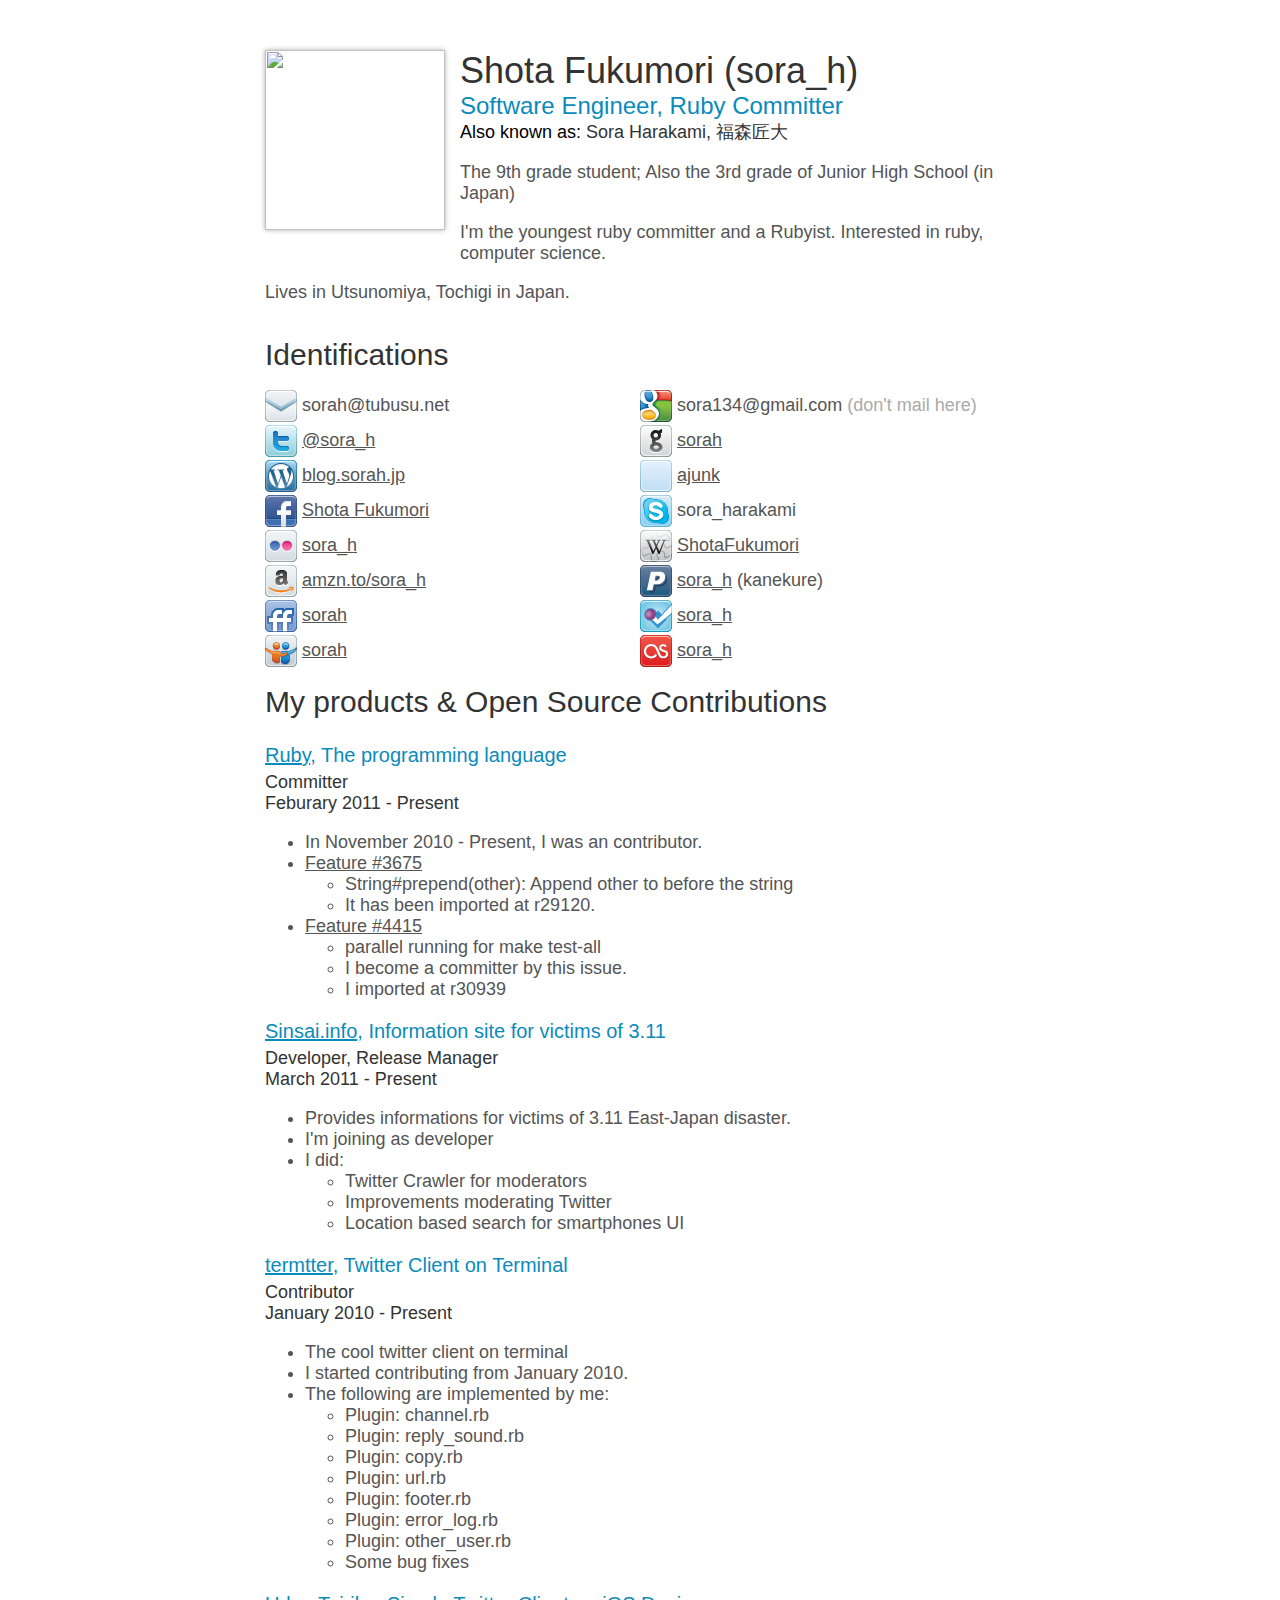
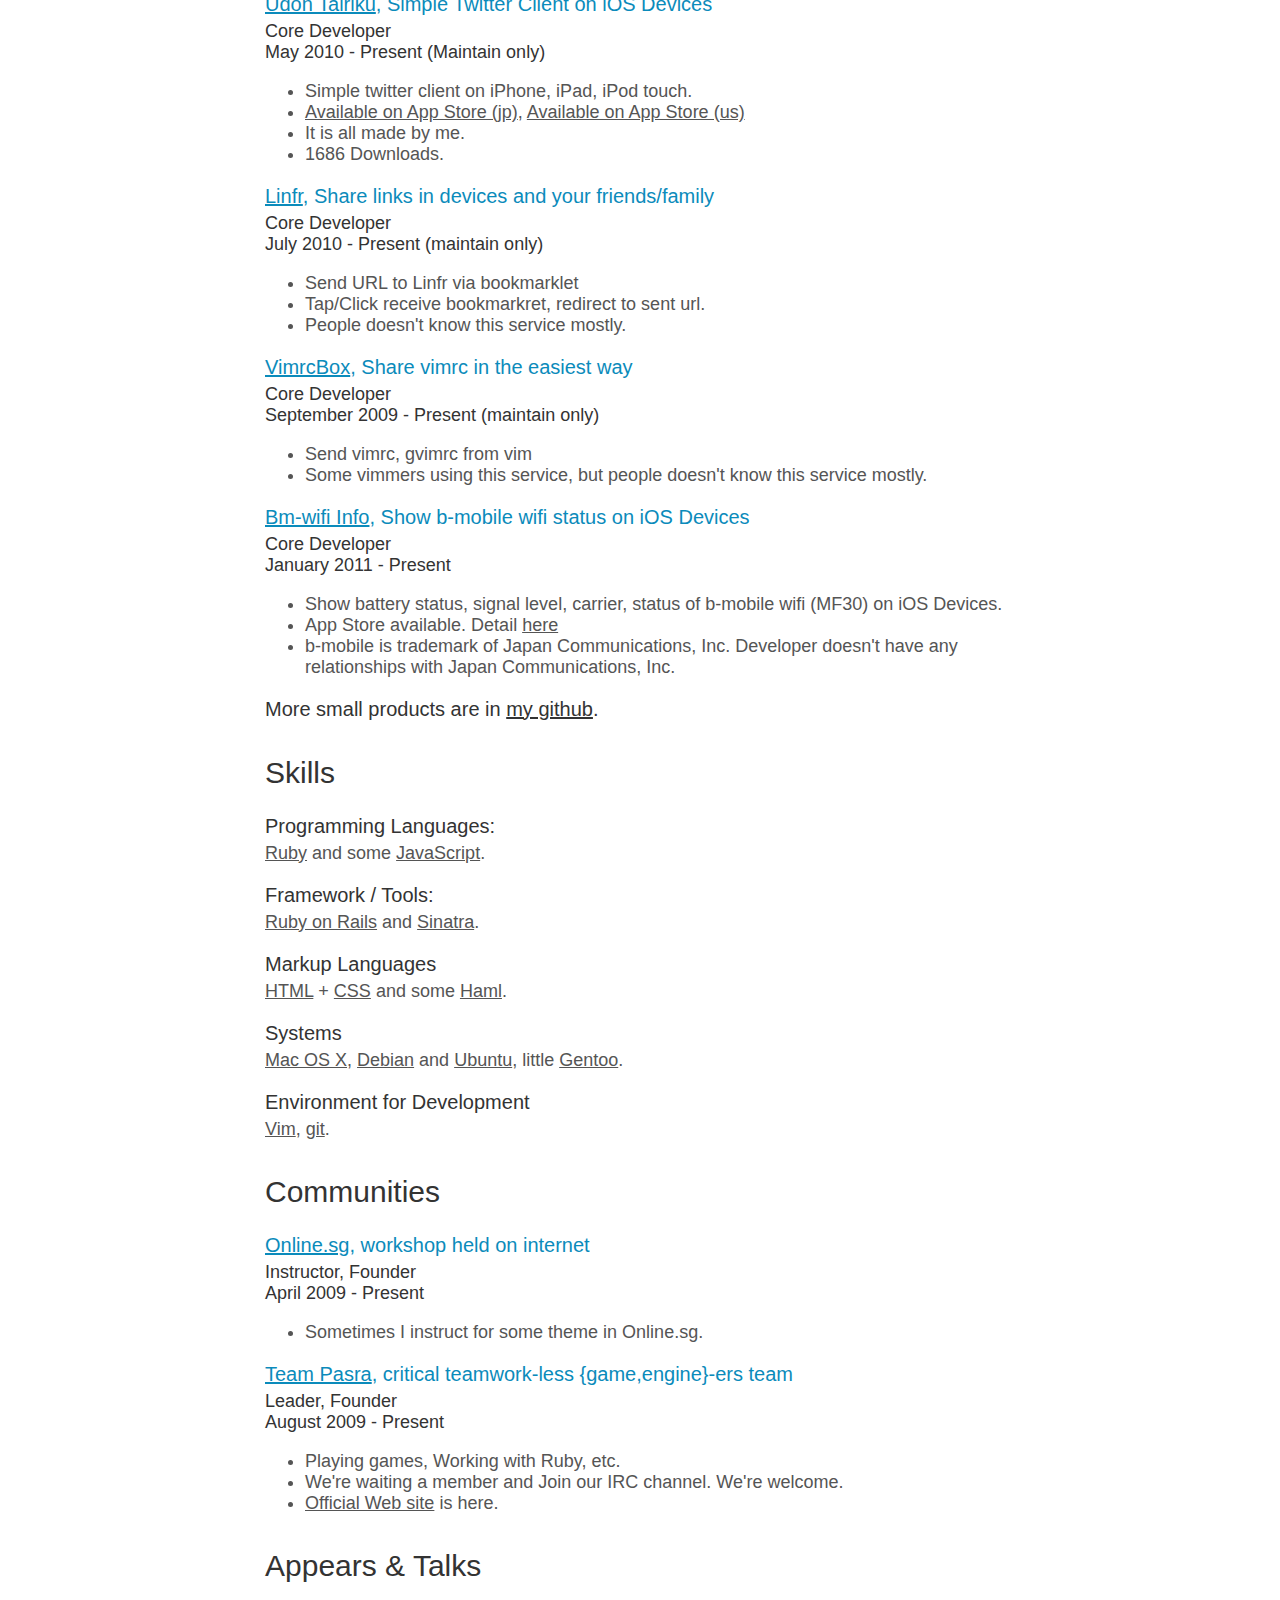
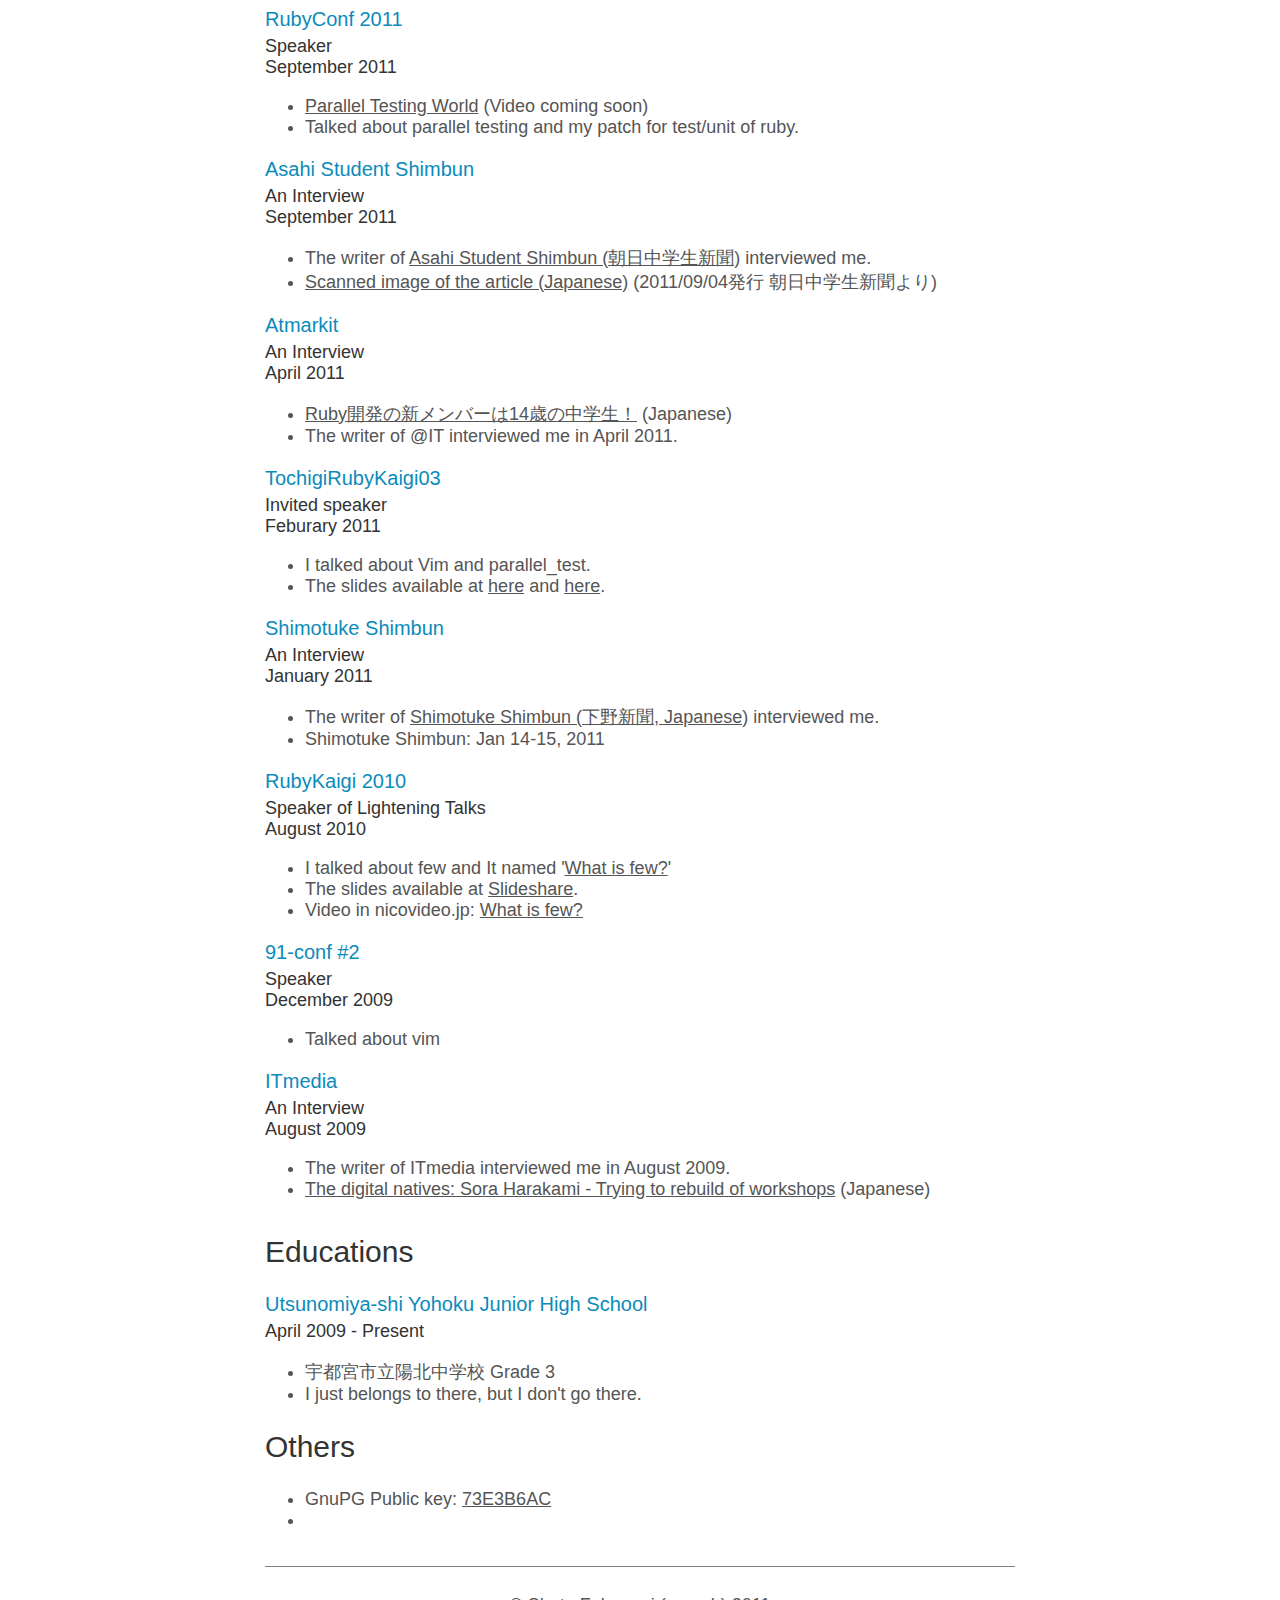
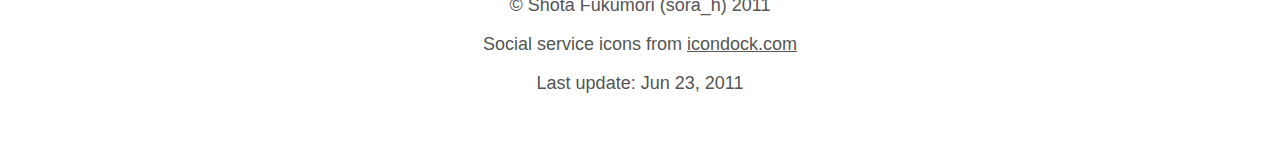
==== index.html @ 49fc8a26 "blog moved" ====
<!DOCTYPE html>
<html>
  <head>
    <meta http-equiv="content-type" content="text/html; charset=utf-8">
    <meta name="keywords" content="Shota Fukumori, sora_h, sorah, Sora Harakami, 福森匠大, 宇都宮市立陽北中学校">
    <meta name="description" content="Profile of Shota Fukumori (福森匠大) a.k.a sorah, sora_h; ぞくにいうプロフてきなもの? にょーん">
    <link rel="stylesheet" href="index.css" type="text/css">
    <script type="text/javascript">

      var _gaq = _gaq || [];
      _gaq.push(['_setAccount', 'UA-1373818-7']);
      _gaq.push(['_trackPageview']);

      (function() {
        var ga = document.createElement('script'); ga.type = 'text/javascript'; ga.async = true;
        ga.src = ('https:' == document.location.protocol ? 'https://ssl' : 'http://www') + '.google-analytics.com/ga.js';
        var s = document.getElementsByTagName('script')[0]; s.parentNode.insertBefore(ga, s);
      })();

    </script>
    <title>Shota Fukumori (sora_h)</title>
  </head>
  <body>
    <h1>福森匠大, Shota Fukumori, sora_h, sorah, Sora Harakami</h1>
    <div id="container">
      <script type="text/javascript"><!--
      google_ad_client = "ca-pub-6133999816491172";
      /* sorah.cosmio.net top */
      google_ad_slot = "1591452693";
      google_ad_width = 728;
      google_ad_height = 15;
      //-->
      </script>
      <script type="text/javascript"
      src="http://pagead2.googlesyndication.com/pagead/show_ads.js">
      </script>

      <div id="bio">
        <div class="icon_and_bio">
          <div class="icon">
            <img src="http://www.gravatar.com/avatar/b99311b48290f8ee37311890a8edfb1d.png?s=180" height="180", width="180"><br>
          </div>

          <div class="name">Shota Fukumori (sora_h)</div>
          <div class="cl">Software Engineer, Ruby Committer</div>
          <div class="also_known_as"><span>Also known as:</span> Sora Harakami, 福森匠大</div>

          <p>The 9th grade student; Also the 3rd grade of Junior High School (in Japan)</p>
          <p>I'm the youngest ruby committer and a Rubyist. Interested in ruby, computer science.</p>
          <p>Lives in Utsunomiya, Tochigi in Japan.</p>
        </div>
      </div>

      <div id="contacts_pages">
        <h2>Identifications</h2>
        <div class="id_left">
          <ul>
            <li><img src="img/email.png">sorah@tubusu.net</li>
            <li><a href="http://twitter.com/sora_h"><img src="img/twitter.png">@sora_h</a></li>
            <li><a href="http://blog.sorah.jp/"><img src="img/wordpress.png">blog.sorah.jp</a></li>
            <li><a href="http://www.facebook.com/shota.fukumori"><img src="img/facebook.png">Shota Fukumori</a></li>
            <li><a href="http://www.flickr.com/photos/10848496@N02/"><img src="img/flickr.png">sora_h</a></li>
            <li><a href="http://amzn.to/sora_h"><img src="img/amazon.png">amzn.to/sora_h</a></li>
            <li><a href="http://friendfeed.com/sorah"><img src="img/friendfeed.png">sorah</a></li>
            <li><a href="http://www.slideshare.net/sorah"><img src="img/slideshare.png">sorah</a></li>
          </ul>
        </div>
        <div class="id_right">
          <ul>
            <li><img src="img/google.png">sora134@gmail.com <span style="color: #AAA">(don't mail here)</span></li>
            <li><a href="http://github.com/sorah"><img src="img/github.png">sorah</a></li>
            <li><a href="http://ajunk.org"><img src="img/button-light-blue.png">ajunk</a></li>
            <li><img src="img/skype.png">sora_harakami</li>
            <li><a href="http://ja.wikipedia.org/wiki/%E5%88%A9%E7%94%A8%E8%80%85:ShotaFukumori"><img src="img/wikipedia.png">ShotaFukumori</a></li>
            <li><a href="http://kanekure.ssig33.com/sora_h"><img src="img/paypal.png">sora_h</a> (kanekure)</li>
            <li><a href="http://foursquare.com/sora_h"><img src="img/foursquare.png">sora_h</a></li>
            <li><a href="http://last.fm/user/sora_h"><img src="img/lastfm.png">sora_h</a></li>
          </ul>
        </div>
        <div style="clear: both; display: none"></div>
      </div>
      <div id="products">
        <h2>My products &amp; Open Source Contributions</h2>

        <h3 class="cl"><a href="http://www.ruby-lang.org">Ruby</a>, The programming language</h3>
        <div class="as">Committer</div>
        <span class="time">Feburary 2011 - Present</span>
        <ul>
          <li>In November 2010 - Present, I was an contributor.</li>
          <li>
            <a href="http://redmine.ruby-lang.org/issues/show/3675">Feature #3675</a>
            <ul>
              <li>String#prepend(other): Append other to before the string</li>
              <li>It has been imported at r29120.</li>
            </ul>
          </li>
          <li>
            <a href="http://redmine.ruby-lang.org/issues/show/4415">Feature #4415</a>
            <ul>
              <li>parallel running for make test-all</li>
              <li>I become a committer by this issue.</li>
              <li>I imported at r30939</li>
            </ul>
          </li>
        </ul>

        <h3 class="cl"><a href="http://sinsai.info/">Sinsai.info</a>, Information site for victims of 3.11</h3>
        <div class="as">Developer, Release Manager</div>
        <span class="time">March 2011 - Present</span>
        <ul>
          <li>Provides informations for victims of 3.11 East-Japan disaster.</li>
          <li>I'm joining as developer</li>
          <li>
            I did:
            <ul>
              <li>Twitter Crawler for moderators</li>
              <li>Improvements moderating Twitter</li>
              <li>Location based search for smartphones UI</li>
            </ul>
          </li>
        </ul>

        <h3 class="cl"><a href="http://github.com/jugyo/termtter">termtter</a>, Twitter Client on Terminal</h3>
        <div class="as">Contributor</div>
        <span class="time">January 2010 - Present</span>
        <ul>
          <li>The cool twitter client on terminal</li>
          <li>I started contributing from January 2010.</li>
          <li>
            The following are implemented by me:
            <ul>
              <li>Plugin: channel.rb</li>
              <li>Plugin: reply_sound.rb</li>
              <li>Plugin: copy.rb</li>
              <li>Plugin: url.rb</li>
              <li>Plugin: footer.rb</li>
              <li>Plugin: error_log.rb</li>
              <li>Plugin: other_user.rb</li>
              <li>Some bug fixes</li>
            </ul>
          </li>
        </ul>

        <h3 class="cl"><a href="http://github.com/sorah/udon_tairiku">Udon Tairiku</a>, Simple Twitter Client on iOS Devices</h3>
        <div class="as">Core Developer</div>
        <span class="time">May 2010 - Present (Maintain only)</span>
        <ul>
          <li>Simple twitter client on iPhone, iPad, iPod touch.</li>
          <li><a href="http://itunes.apple.com/jp/app/id374245217?mt=8">Available on App Store (jp)</a>, <a href="http://itunes.apple.com/us/app/id374245217?mt=8">Available on App Store (us)</a></li>
          <li>It is all made by me.</li>
          <li>1686 Downloads.</li>
        </ul>

        <h3 class="cl"><a href="http://linfr.ajunk.org/">Linfr</a>, Share links in devices and your friends/family</h3>
        <div class="as">Core Developer</div>
        <span class="time">July 2010 - Present (maintain only)</span>
        <ul>
          <li>Send URL to Linfr via bookmarklet</li>
          <li>Tap/Click receive bookmarkret, redirect to sent url.</li>
          <li>People doesn't know this service mostly.</li>
        </ul>

        <h3 class="cl"><a href="http://vrcb.ajunk.org/">VimrcBox</a>, Share vimrc in the easiest way</h3>
        <div class="as">Core Developer</div>
        <span class="time">September 2009 - Present (maintain only)</span>
        <ul>
          <li>Send vimrc, gvimrc from vim</li>
          <li>Some vimmers using this service, but people doesn't know this service mostly.</li>
        </ul>

        <h3 class="cl"><a href="http://codnote.net/2011/01/26/bm-wifi-info/">Bm-wifi Info</a>, Show b-mobile wifi status on iOS Devices</h3>
        <div class="as">Core Developer</div>
        <span class="time">January 2011 - Present</span>
        <ul>
          <li>Show battery status, signal level, carrier, status of b-mobile wifi (MF30) on iOS Devices.</li>
          <li>App Store available. Detail <a href="http://codnote.net/2011/01/26/bm-wifi-info/">here</a></li>
          <li>b-mobile is trademark of Japan Communications, Inc. Developer doesn't have any relationships with Japan Communications, Inc.</li>
        </ul>

        <h3>More small products are in <a href="http://github.com/sorah">my github</a>.</h3>
      </div>

      <div id="skills">
        <h2>Skills</h2>
        <h3>Programming Languages:</h3>
        <a href="http://www.ruby-lang.org">Ruby</a> and some <a href="http://en.wikipedia.org/wiki/JavaScript">JavaScript</a>.
        <h3>Framework / Tools:</h3>
        <a href="http://rubyonrails.org">Ruby on Rails</a> and <a href="http://www.sinatrarb.com">Sinatra</a>.
        <h3>Markup Languages</h3>
        <a href="http://en.wikipedia.org/wiki/HTML">HTML</a> + <a href="http://en.wikipedia.org/wiki/CSS">CSS</a> and some <a href="http://haml-lang.com">Haml</a>.
        <h3>Systems</h3>
        <a href="http://www.apple.com/macosx">Mac OS X</a>, <a href="http://www.debian.org/">Debian</a> and <a href="http://www.ubuntu.com/">Ubuntu</a>,
        little <a href="http://www.gentoo.org">Gentoo</a>.
        <h3>Environment for Development</h3>
        <a href="http://www.vim.org">Vim</a>, <a href="http://git-scm.com">git</a>.
      </div>

      <div id="works">
        <h2>Communities</h2>
        <h3 class="cl"><a href="http://onlinesg.org">Online.sg</a>, workshop held on internet</h3>
        <div class="as">Instructor, Founder</div>
        <span class="time">April 2009 - Present</span>
        <ul>
          <li>Sometimes I instruct for some theme in Online.sg.</li>
        </ul>
        <h3 class="cl"><a href="http://pasra.tk">Team Pasra</a>, critical teamwork-less {game,engine}-ers team</h3>
        <div class="as">Leader, Founder</div>
        <span class="time">August 2009 - Present</span>
        <ul>
          <li>Playing games, Working with Ruby, etc.</li>
          <li>We're waiting a member and Join our IRC channel. We're welcome.</li>
          <li><a href="http://pasra.tk">Official Web site</a> is here.</li>
        </ul>
      </div>

      <div id="talks">
        <h2>Appears &amp; Talks</h2>

        <h3 class="cl">RubyConf 2011</h3>
        <div class="as">Speaker</div>
        <span class="time">September 2011</span>
        <ul>
          <li><a href="http://rubyconf.org/presentations/54">Parallel Testing World</a> (Video coming soon)</li>
          <li>Talked about parallel testing and my patch for <code>test/unit</code> of ruby.</li>
        </ul>

        <h3 class="cl">Asahi Student Shimbun</h3>
        <div class="as">An Interview</div>
        <span class="time">September 2011</span>
        <ul>
          <li>The writer of <a href="http://www.asagaku.com/">Asahi Student Shimbun (朝日中学生新聞)</a> interviewed me.</li>
          <li><a href="http://privs.net/f/asagaku.png">Scanned image of the article (Japanese)</a> (2011/09/04発行 朝日中学生新聞より)</li>
        </ul>

        <h3 class="cl">Atmarkit</h3>
        <div class="as">An Interview</div>
        <span class="time">April 2011</span>
        <ul>
          <li><a href="http://www.atmarkit.co.jp/news/201104/14/sora.html">Ruby開発の新メンバーは14歳の中学生！</a> (Japanese)</li>
          <li>The writer of @IT interviewed me in April 2011.</li>
        </ul>

        <h3 class="cl">TochigiRubyKaigi03</h3>
        <div class="as">Invited speaker</div>
        <span class="time">Feburary 2011</span>
        <ul>
          <li>I talked about Vim and parallel_test.</li>
          <li>The slides available at <a href=" http://www.slideshare.net/sorah/vim-7111377">here</a> and <a href="http://www.slideshare.net/sorah/ruby-testall-parallel-running">here</a>.</li>
        </ul>

        <h3 class="cl">Shimotuke Shimbun</h3>
        <div class="as">An Interview</div>
        <span class="time">January 2011</span>
        <ul>
          <li>The writer of <a href="http://www.shimotsuke.co.jp">Shimotuke Shimbun (下野新聞, Japanese)</a> interviewed me.</li>
          <li>Shimotuke Shimbun: Jan 14-15, 2011</li>
        </ul>

        <h3 class="cl">RubyKaigi 2010</h3>
        <div class="as">Speaker of Lightening Talks</div>
        <span class="time">August 2010</span>
        <ul>
          <li>I talked about few and It named '<a href="http://rubykaigi.org/2010/en/events/41">What is few?</a>'</li>
          <li>The slides available at <a href="http://www.slideshare.net/sorah/what-is-few">Slideshare</a>.</li>
          <li>Video in nicovideo.jp: <a href="http://www.nicovideo.jp/watch/sm11927705">What is few?</a></li>
        </ul>

        <h3 class="cl">91-conf #2</h3>
        <div class="as">Speaker</div>
        <span class="time">December 2009</span>
        <ul>
          <li>Talked about vim</li>
        </ul>

        <h3 class="cl">ITmedia</h3>
        <div class="as">An Interview</div>
        <span class="time">August 2009</span>
        <ul>
          <li>The writer of ITmedia interviewed me in August 2009.</li>
          <li><a href="http://www.itmedia.co.jp/enterprise/articles/0908/01/news002.html">The digital natives: Sora Harakami - Trying to rebuild of workshops</a> (Japanese)</li>
        </ul>
      </div>

      <div id="education">
        <h2>Educations</h2>
        <h3 class="cl">Utsunomiya-shi Yohoku Junior High School</h3>
        <span class="time">April 2009 - Present</span>
        <ul>
          <li>宇都宮市立陽北中学校 Grade 3</li>
          <li>I just belongs to there, but I don't go there.</li>
        </ul>
      </div>

      <div id="other">
        <h2>Others</h2>
        <ul>
          <li>GnuPG Public key: <a href="http://pgp.mit.edu:11371/pks/lookup?op=vindex&search=0x81CCCD5673E3B6AC">73E3B6AC</a></li>
          <li>
<!-- Place this tag in your head or just before your close body tag -->
<script type="text/javascript" src="https://apis.google.com/js/plusone.js"></script>

<!-- Place this tag where you want the +1 button to render -->
<g:plusone></g:plusone>
          </li>
        </ul>
      </div>

      <div id="footer">
        <p>&copy; Shota Fukumori (sora_h) 2011</p>
        <p>Social service icons from <a href="http://icondock.com/free/vector-social-media-icons">icondock.com</a></p>
        <p>Last update: Jun 23, 2011</p>
      </div>
      <div id="ads">
        <script type="text/javascript"><!--
        google_ad_client = "ca-pub-6133999816491172";
        /* sorah.cosmio.net bottom */
        google_ad_slot = "0781286514";
        google_ad_width = 728;
        google_ad_height = 90;
        //-->
        </script>
        <script type="text/javascript"
        src="http://pagead2.googlesyndication.com/pagead/show_ads.js">
        </script>
      </div>
    </div>
  </body>
</html>
---- index.css ----
h1 {
  display: none;
}

* {
  font-family: 'Myriad Pro', 'Gill Sans', 'Gill Sans MT', Calibri, sans-serif;
  font-size: 18px;
  color: #555;
}

body {
  text-align: center;
}

#container {
  width: 750px;
  margin-left: auto;
  margin-right: auto;
  text-align: left;
}

h2,h3,h4,h5,h6 {
  font-weight: normal;
}
.name, .also_known_as, h2, h3, h4, h5, h6, h3 a {
  color: #333;
}

#bio .cl {
  font-size: 24px;
}

#header {
  text-align: center;
}

.name {
  font-size: 36px;
}



#header .also_known_as_title {
  font-size: 30px;
  color: gray;
}

.also_known_as * {
  color: #000;
}

.icon_and_bio .icon {
  float: left;
  margin-right: 15px;
  text-align: center;
  font-size: 10px;
}

.icon img {
  -webkit-box-shadow: 0px 0 5px #aaa;
  -moz-box-shadow: 0px 0 5px #aaa;
  box-shadow: 0px 0 5px #aaa;
}

#contacts_pages {
  clear: left;
}

#bio {
  margin-top: 50px;
}

#bio, #contacts_pages, #skills, #products, #works, #talks, #other, #footer, .icon {
  margin-bottom: 35px;
}

#footer {
  text-align: center;
  padding-top: 10px;
  border-top: 1px solid gray;
  margin-top: 10px;
}

#ads {
  margin-top: 50px;
}

h2 {
  font-size: 30px;
}

.time {
  color: #333;
  font-size: 18px;
}

h3,h3 a {
  font-size: 20px;
  margin-bottom: 5px;
}

.cl, .cl a {
  color: #0B8BBB;
}

.as {
  color: #333;
}

#contacts_pages ul {
  list-style: none;
  padding-left: 0px;
}

#contacts_pages img {
  vertical-align: middle;
  margin-right: 5px;
}

#contacts_pages li {
  margin-bottom: 3px;
}

.id_right, .id_left {
  float: left;
  width: 375px;
}

#contacts_pages h2 {
  margin-bottom: 0;
}
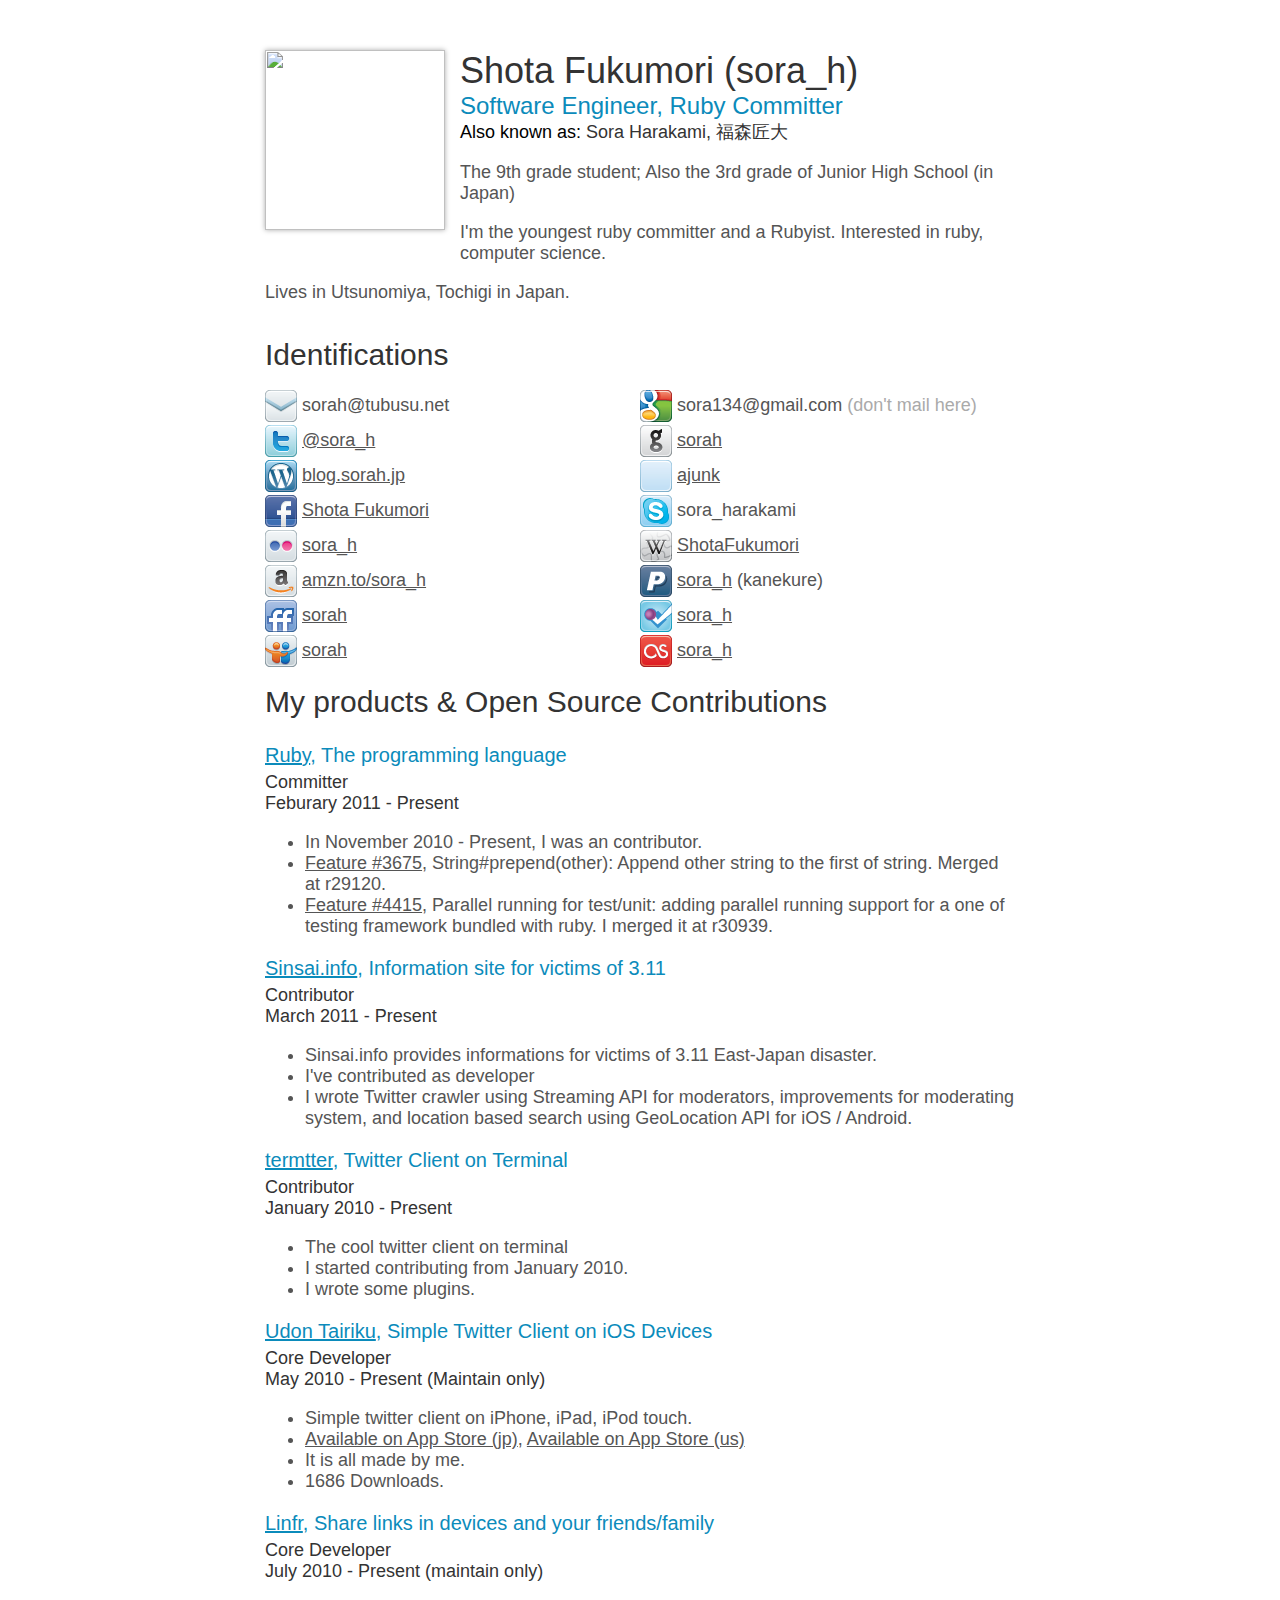
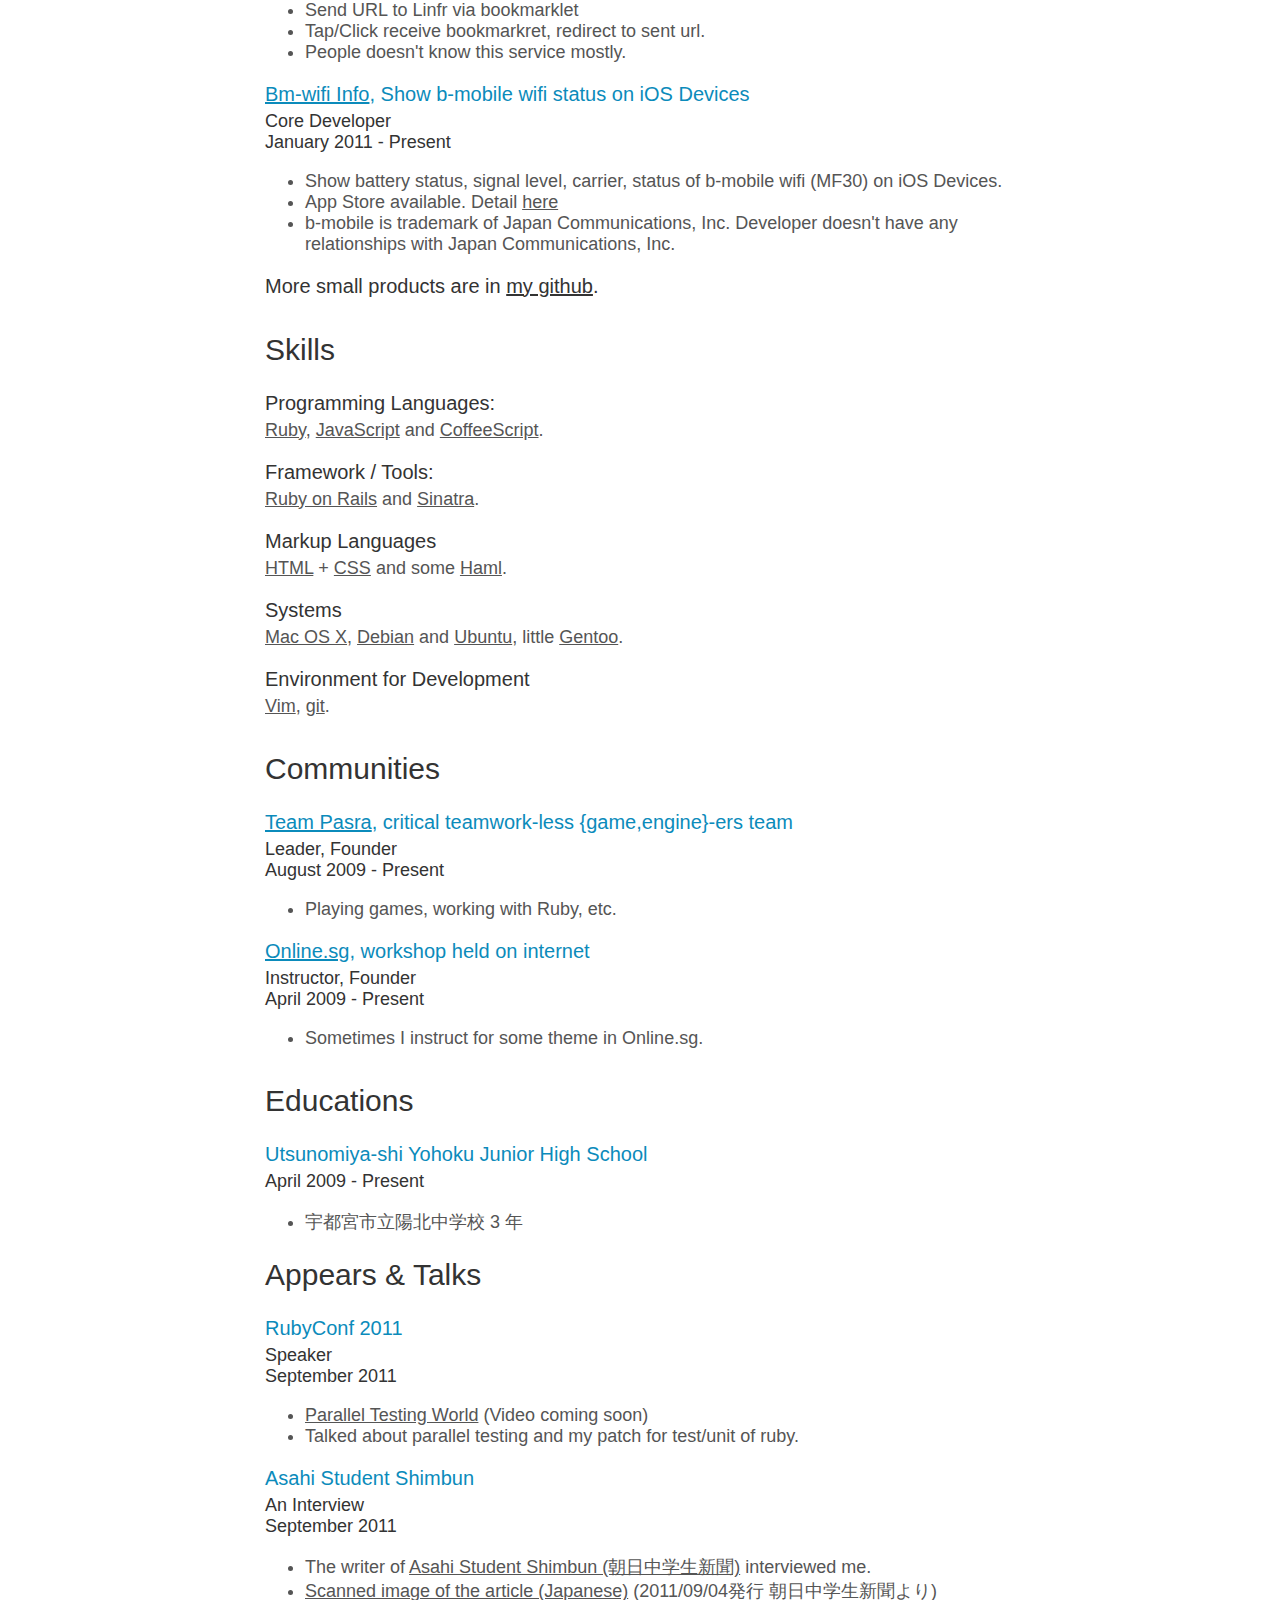
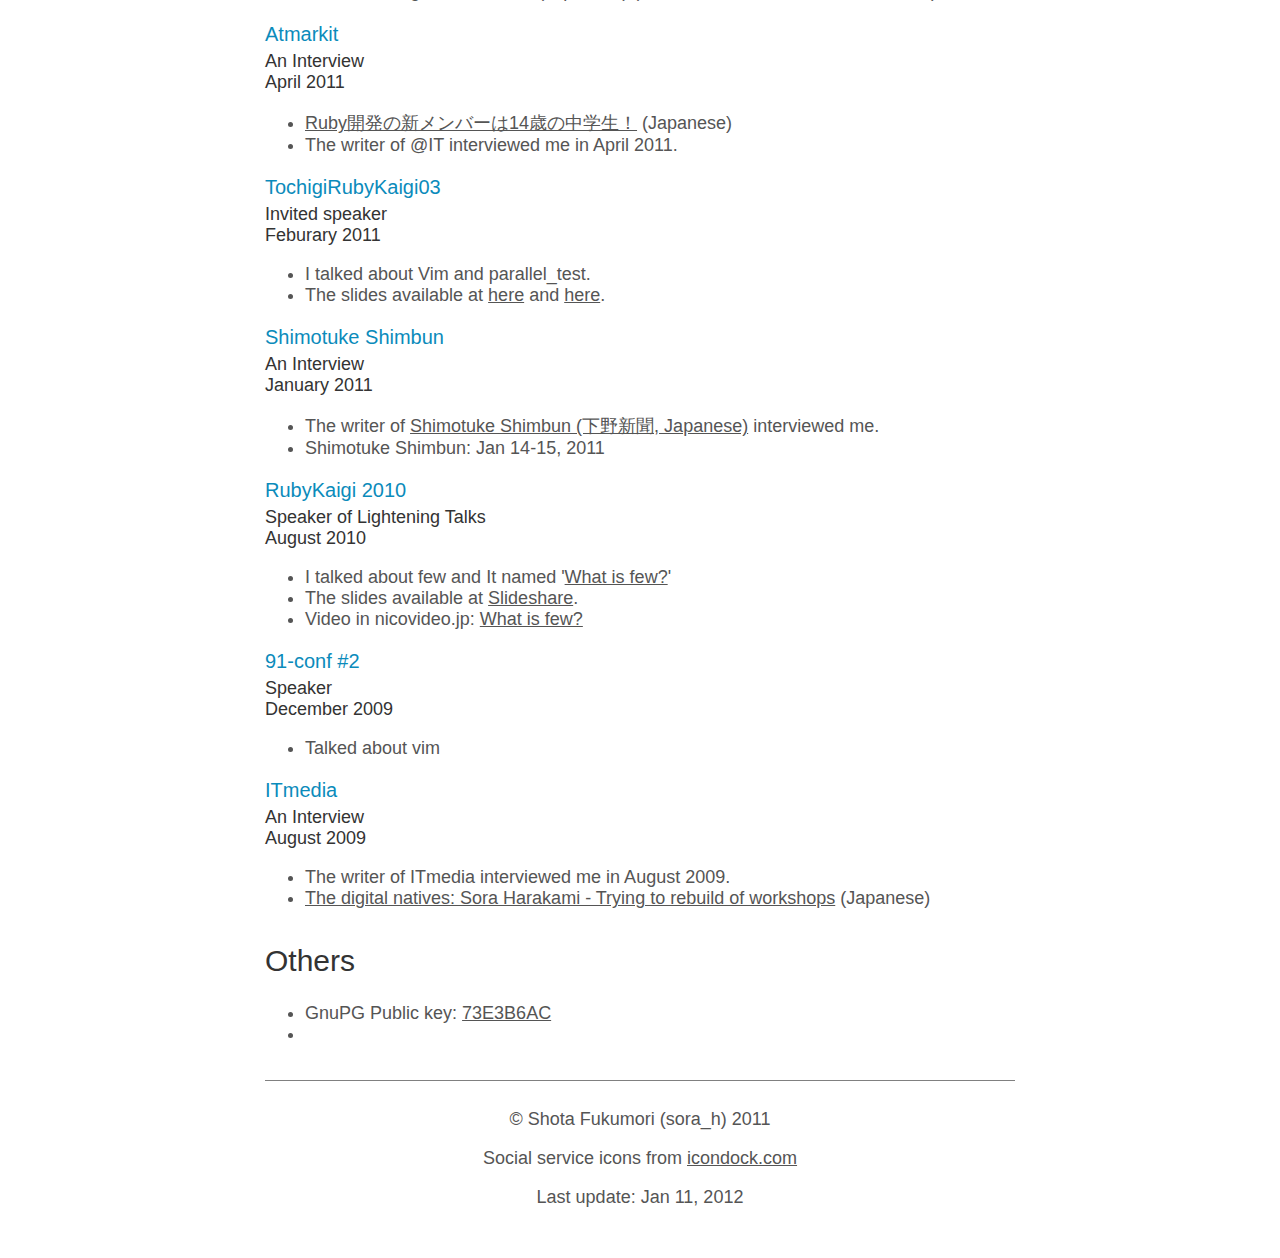
==== commit 6e7f5302: "update" ====
--- a/index.html
+++ b/index.html
@@ -88,35 +88,21 @@
         <ul>
           <li>In November 2010 - Present, I was an contributor.</li>
           <li>
-            <a href="http://redmine.ruby-lang.org/issues/show/3675">Feature #3675</a>
-            <ul>
-              <li>String#prepend(other): Append other to before the string</li>
-              <li>It has been imported at r29120.</li>
-            </ul>
-          </li>
-          <li>
-            <a href="http://redmine.ruby-lang.org/issues/show/4415">Feature #4415</a>
-            <ul>
-              <li>parallel running for make test-all</li>
-              <li>I become a committer by this issue.</li>
-              <li>I imported at r30939</li>
-            </ul>
+            <a href="http://redmine.ruby-lang.org/issues/show/3675">Feature #3675</a>, String#prepend(other): Append other string to the first of string. Merged at r29120.
+          </li>
+          <li>
+            <a href="http://redmine.ruby-lang.org/issues/show/4415">Feature #4415</a>, Parallel running for test/unit: adding parallel running support for a one of testing framework bundled with ruby. I merged it at r30939.
           </li>
         </ul>
 
         <h3 class="cl"><a href="http://sinsai.info/">Sinsai.info</a>, Information site for victims of 3.11</h3>
-        <div class="as">Developer, Release Manager</div>
+        <div class="as">Contributor</div>
         <span class="time">March 2011 - Present</span>
         <ul>
-          <li>Provides informations for victims of 3.11 East-Japan disaster.</li>
-          <li>I'm joining as developer</li>
-          <li>
-            I did:
-            <ul>
-              <li>Twitter Crawler for moderators</li>
-              <li>Improvements moderating Twitter</li>
-              <li>Location based search for smartphones UI</li>
-            </ul>
+          <li>Sinsai.info provides informations for victims of 3.11 East-Japan disaster.</li>
+          <li>I've contributed as developer</li>
+          <li>
+            I wrote Twitter crawler using Streaming API for moderators, improvements for moderating system, and location based search using GeoLocation API for iOS / Android.
           </li>
         </ul>
 
@@ -126,19 +112,7 @@
         <ul>
           <li>The cool twitter client on terminal</li>
           <li>I started contributing from January 2010.</li>
-          <li>
-            The following are implemented by me:
-            <ul>
-              <li>Plugin: channel.rb</li>
-              <li>Plugin: reply_sound.rb</li>
-              <li>Plugin: copy.rb</li>
-              <li>Plugin: url.rb</li>
-              <li>Plugin: footer.rb</li>
-              <li>Plugin: error_log.rb</li>
-              <li>Plugin: other_user.rb</li>
-              <li>Some bug fixes</li>
-            </ul>
-          </li>
+          <li>I wrote some plugins.</li>
         </ul>
 
         <h3 class="cl"><a href="http://github.com/sorah/udon_tairiku">Udon Tairiku</a>, Simple Twitter Client on iOS Devices</h3>
@@ -160,14 +134,6 @@
           <li>People doesn't know this service mostly.</li>
         </ul>
 
-        <h3 class="cl"><a href="http://vrcb.ajunk.org/">VimrcBox</a>, Share vimrc in the easiest way</h3>
-        <div class="as">Core Developer</div>
-        <span class="time">September 2009 - Present (maintain only)</span>
-        <ul>
-          <li>Send vimrc, gvimrc from vim</li>
-          <li>Some vimmers using this service, but people doesn't know this service mostly.</li>
-        </ul>
-
         <h3 class="cl"><a href="http://codnote.net/2011/01/26/bm-wifi-info/">Bm-wifi Info</a>, Show b-mobile wifi status on iOS Devices</h3>
         <div class="as">Core Developer</div>
         <span class="time">January 2011 - Present</span>
@@ -183,7 +149,7 @@
       <div id="skills">
         <h2>Skills</h2>
         <h3>Programming Languages:</h3>
-        <a href="http://www.ruby-lang.org">Ruby</a> and some <a href="http://en.wikipedia.org/wiki/JavaScript">JavaScript</a>.
+        <a href="http://www.ruby-lang.org">Ruby</a>, <a href="http://en.wikipedia.org/wiki/JavaScript">JavaScript</a> and <a href="http://coffeescript.org/">CoffeeScript</a>.
         <h3>Framework / Tools:</h3>
         <a href="http://rubyonrails.org">Ruby on Rails</a> and <a href="http://www.sinatrarb.com">Sinatra</a>.
         <h3>Markup Languages</h3>
@@ -197,87 +163,17 @@
 
       <div id="works">
         <h2>Communities</h2>
+        <h3 class="cl"><a href="http://pasra.tk">Team Pasra</a>, critical teamwork-less {game,engine}-ers team</h3>
+        <div class="as">Leader, Founder</div>
+        <span class="time">August 2009 - Present</span>
+        <ul>
+          <li>Playing games, working with Ruby, etc.</li>
+        </ul>
         <h3 class="cl"><a href="http://onlinesg.org">Online.sg</a>, workshop held on internet</h3>
         <div class="as">Instructor, Founder</div>
         <span class="time">April 2009 - Present</span>
         <ul>
           <li>Sometimes I instruct for some theme in Online.sg.</li>
-        </ul>
-        <h3 class="cl"><a href="http://pasra.tk">Team Pasra</a>, critical teamwork-less {game,engine}-ers team</h3>
-        <div class="as">Leader, Founder</div>
-        <span class="time">August 2009 - Present</span>
-        <ul>
-          <li>Playing games, Working with Ruby, etc.</li>
-          <li>We're waiting a member and Join our IRC channel. We're welcome.</li>
-          <li><a href="http://pasra.tk">Official Web site</a> is here.</li>
-        </ul>
-      </div>
-
-      <div id="talks">
-        <h2>Appears &amp; Talks</h2>
-
-        <h3 class="cl">RubyConf 2011</h3>
-        <div class="as">Speaker</div>
-        <span class="time">September 2011</span>
-        <ul>
-          <li><a href="http://rubyconf.org/presentations/54">Parallel Testing World</a> (Video coming soon)</li>
-          <li>Talked about parallel testing and my patch for <code>test/unit</code> of ruby.</li>
-        </ul>
-
-        <h3 class="cl">Asahi Student Shimbun</h3>
-        <div class="as">An Interview</div>
-        <span class="time">September 2011</span>
-        <ul>
-          <li>The writer of <a href="http://www.asagaku.com/">Asahi Student Shimbun (朝日中学生新聞)</a> interviewed me.</li>
-          <li><a href="http://privs.net/f/asagaku.png">Scanned image of the article (Japanese)</a> (2011/09/04発行 朝日中学生新聞より)</li>
-        </ul>
-
-        <h3 class="cl">Atmarkit</h3>
-        <div class="as">An Interview</div>
-        <span class="time">April 2011</span>
-        <ul>
-          <li><a href="http://www.atmarkit.co.jp/news/201104/14/sora.html">Ruby開発の新メンバーは14歳の中学生！</a> (Japanese)</li>
-          <li>The writer of @IT interviewed me in April 2011.</li>
-        </ul>
-
-        <h3 class="cl">TochigiRubyKaigi03</h3>
-        <div class="as">Invited speaker</div>
-        <span class="time">Feburary 2011</span>
-        <ul>
-          <li>I talked about Vim and parallel_test.</li>
-          <li>The slides available at <a href=" http://www.slideshare.net/sorah/vim-7111377">here</a> and <a href="http://www.slideshare.net/sorah/ruby-testall-parallel-running">here</a>.</li>
-        </ul>
-
-        <h3 class="cl">Shimotuke Shimbun</h3>
-        <div class="as">An Interview</div>
-        <span class="time">January 2011</span>
-        <ul>
-          <li>The writer of <a href="http://www.shimotsuke.co.jp">Shimotuke Shimbun (下野新聞, Japanese)</a> interviewed me.</li>
-          <li>Shimotuke Shimbun: Jan 14-15, 2011</li>
-        </ul>
-
-        <h3 class="cl">RubyKaigi 2010</h3>
-        <div class="as">Speaker of Lightening Talks</div>
-        <span class="time">August 2010</span>
-        <ul>
-          <li>I talked about few and It named '<a href="http://rubykaigi.org/2010/en/events/41">What is few?</a>'</li>
-          <li>The slides available at <a href="http://www.slideshare.net/sorah/what-is-few">Slideshare</a>.</li>
-          <li>Video in nicovideo.jp: <a href="http://www.nicovideo.jp/watch/sm11927705">What is few?</a></li>
-        </ul>
-
-        <h3 class="cl">91-conf #2</h3>
-        <div class="as">Speaker</div>
-        <span class="time">December 2009</span>
-        <ul>
-          <li>Talked about vim</li>
-        </ul>
-
-        <h3 class="cl">ITmedia</h3>
-        <div class="as">An Interview</div>
-        <span class="time">August 2009</span>
-        <ul>
-          <li>The writer of ITmedia interviewed me in August 2009.</li>
-          <li><a href="http://www.itmedia.co.jp/enterprise/articles/0908/01/news002.html">The digital natives: Sora Harakami - Trying to rebuild of workshops</a> (Japanese)</li>
         </ul>
       </div>
 
@@ -286,10 +182,78 @@
         <h3 class="cl">Utsunomiya-shi Yohoku Junior High School</h3>
         <span class="time">April 2009 - Present</span>
         <ul>
-          <li>宇都宮市立陽北中学校 Grade 3</li>
-          <li>I just belongs to there, but I don't go there.</li>
-        </ul>
-      </div>
+          <li>宇都宮市立陽北中学校 3 年</li>
+        </ul>
+      </div>
+
+      <div id="talks">
+        <h2>Appears &amp; Talks</h2>
+
+        <h3 class="cl">RubyConf 2011</h3>
+        <div class="as">Speaker</div>
+        <span class="time">September 2011</span>
+        <ul>
+          <li><a href="http://rubyconf.org/presentations/54">Parallel Testing World</a> (Video coming soon)</li>
+          <li>Talked about parallel testing and my patch for <code>test/unit</code> of ruby.</li>
+        </ul>
+
+        <h3 class="cl">Asahi Student Shimbun</h3>
+        <div class="as">An Interview</div>
+        <span class="time">September 2011</span>
+        <ul>
+          <li>The writer of <a href="http://www.asagaku.com/">Asahi Student Shimbun (朝日中学生新聞)</a> interviewed me.</li>
+          <li><a href="http://privs.net/f/asagaku.png">Scanned image of the article (Japanese)</a> (2011/09/04発行 朝日中学生新聞より)</li>
+        </ul>
+
+        <h3 class="cl">Atmarkit</h3>
+        <div class="as">An Interview</div>
+        <span class="time">April 2011</span>
+        <ul>
+          <li><a href="http://www.atmarkit.co.jp/news/201104/14/sora.html">Ruby開発の新メンバーは14歳の中学生！</a> (Japanese)</li>
+          <li>The writer of @IT interviewed me in April 2011.</li>
+        </ul>
+
+        <h3 class="cl">TochigiRubyKaigi03</h3>
+        <div class="as">Invited speaker</div>
+        <span class="time">Feburary 2011</span>
+        <ul>
+          <li>I talked about Vim and parallel_test.</li>
+          <li>The slides available at <a href=" http://www.slideshare.net/sorah/vim-7111377">here</a> and <a href="http://www.slideshare.net/sorah/ruby-testall-parallel-running">here</a>.</li>
+        </ul>
+
+        <h3 class="cl">Shimotuke Shimbun</h3>
+        <div class="as">An Interview</div>
+        <span class="time">January 2011</span>
+        <ul>
+          <li>The writer of <a href="http://www.shimotsuke.co.jp">Shimotuke Shimbun (下野新聞, Japanese)</a> interviewed me.</li>
+          <li>Shimotuke Shimbun: Jan 14-15, 2011</li>
+        </ul>
+
+        <h3 class="cl">RubyKaigi 2010</h3>
+        <div class="as">Speaker of Lightening Talks</div>
+        <span class="time">August 2010</span>
+        <ul>
+          <li>I talked about few and It named '<a href="http://rubykaigi.org/2010/en/events/41">What is few?</a>'</li>
+          <li>The slides available at <a href="http://www.slideshare.net/sorah/what-is-few">Slideshare</a>.</li>
+          <li>Video in nicovideo.jp: <a href="http://www.nicovideo.jp/watch/sm11927705">What is few?</a></li>
+        </ul>
+
+        <h3 class="cl">91-conf #2</h3>
+        <div class="as">Speaker</div>
+        <span class="time">December 2009</span>
+        <ul>
+          <li>Talked about vim</li>
+        </ul>
+
+        <h3 class="cl">ITmedia</h3>
+        <div class="as">An Interview</div>
+        <span class="time">August 2009</span>
+        <ul>
+          <li>The writer of ITmedia interviewed me in August 2009.</li>
+          <li><a href="http://www.itmedia.co.jp/enterprise/articles/0908/01/news002.html">The digital natives: Sora Harakami - Trying to rebuild of workshops</a> (Japanese)</li>
+        </ul>
+      </div>
+
 
       <div id="other">
         <h2>Others</h2>
@@ -308,7 +272,7 @@
       <div id="footer">
         <p>&copy; Shota Fukumori (sora_h) 2011</p>
         <p>Social service icons from <a href="http://icondock.com/free/vector-social-media-icons">icondock.com</a></p>
-        <p>Last update: Jun 23, 2011</p>
+        <p>Last update: Jan 11, 2012</p>
       </div>
       <div id="ads">
         <script type="text/javascript"><!--
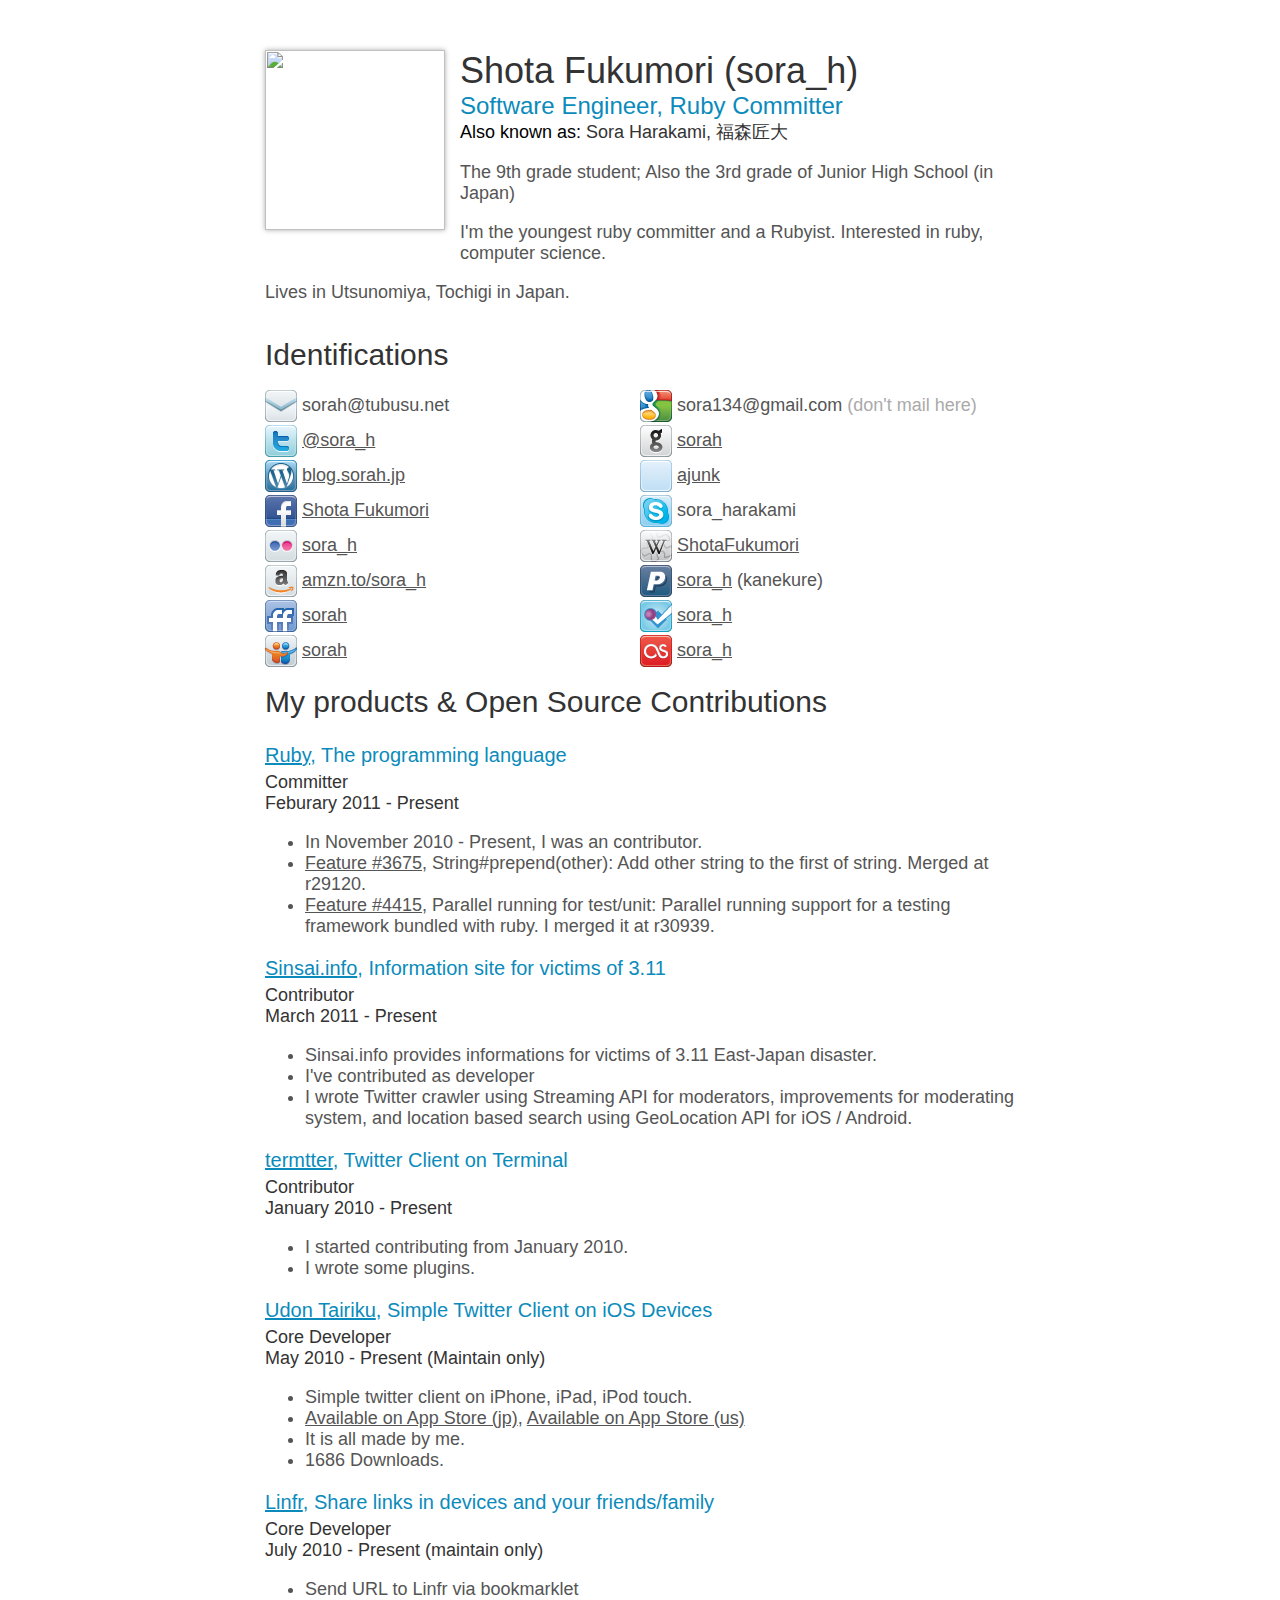
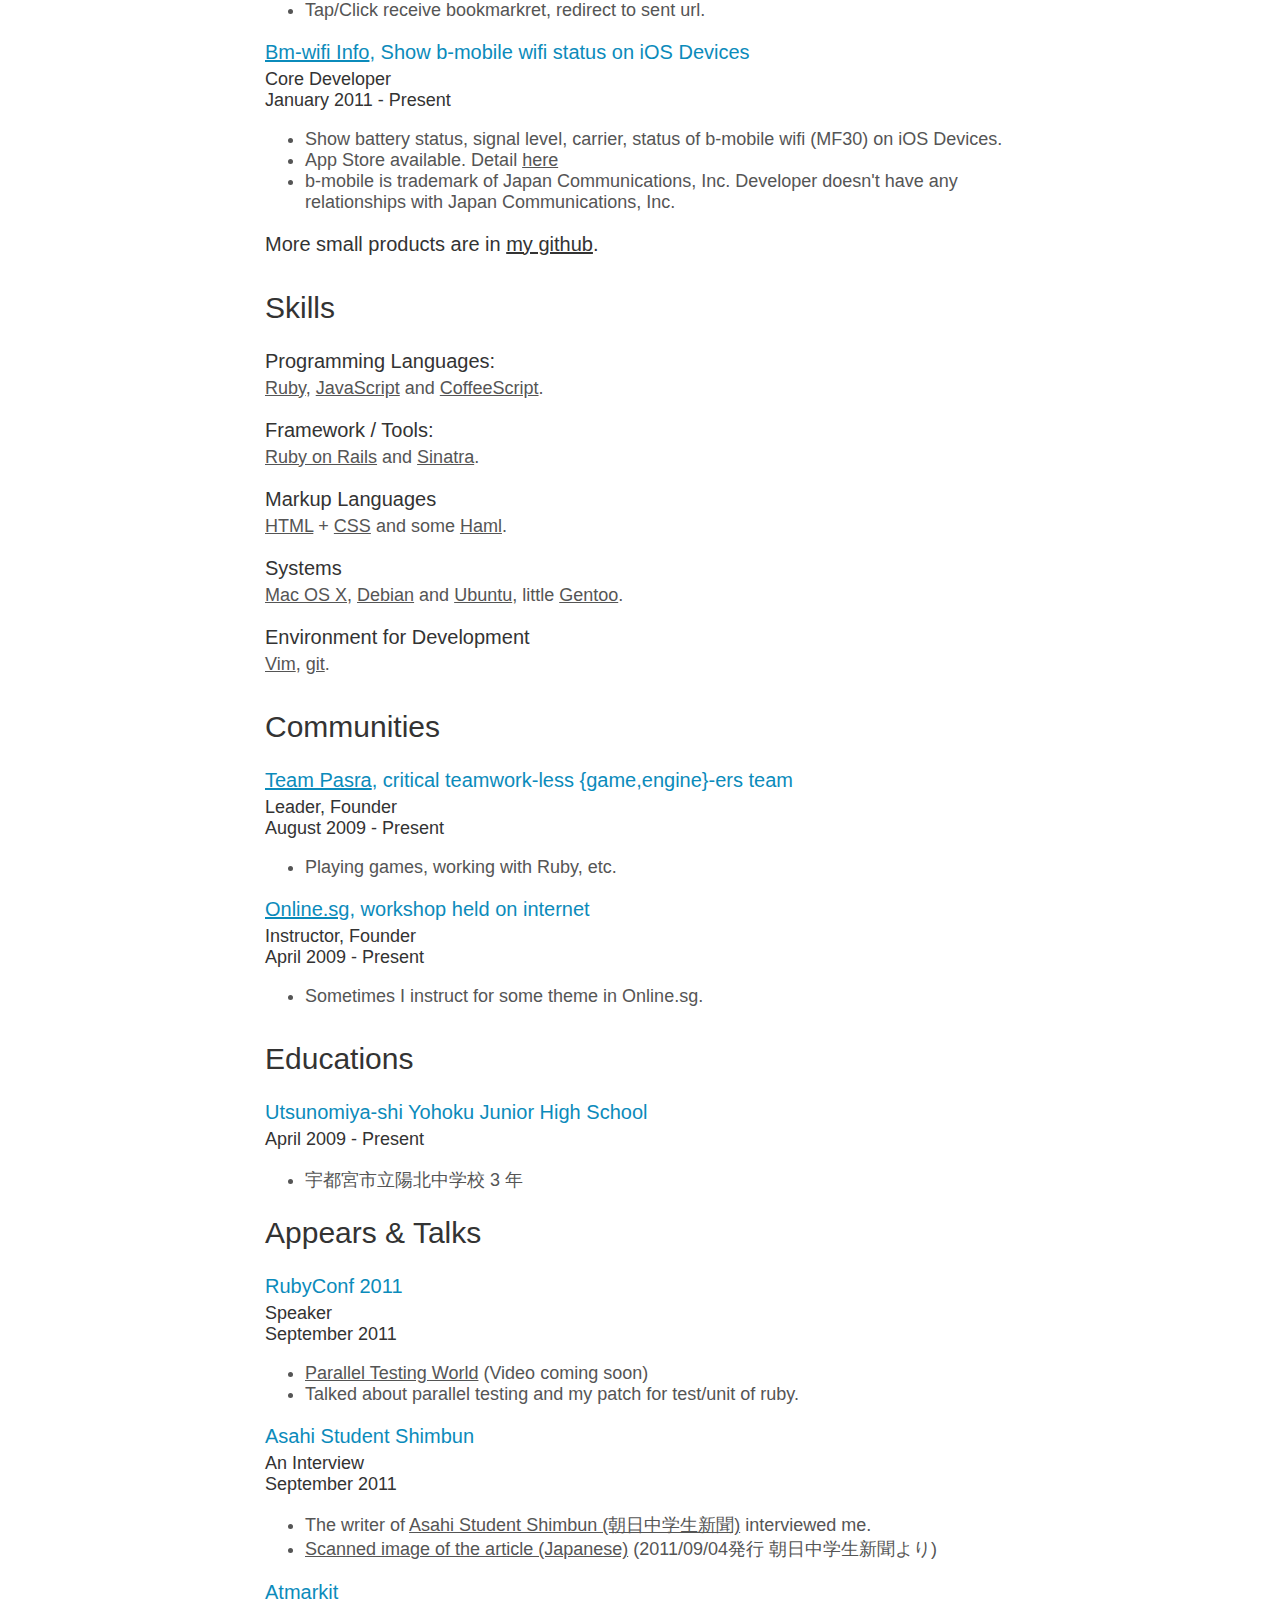
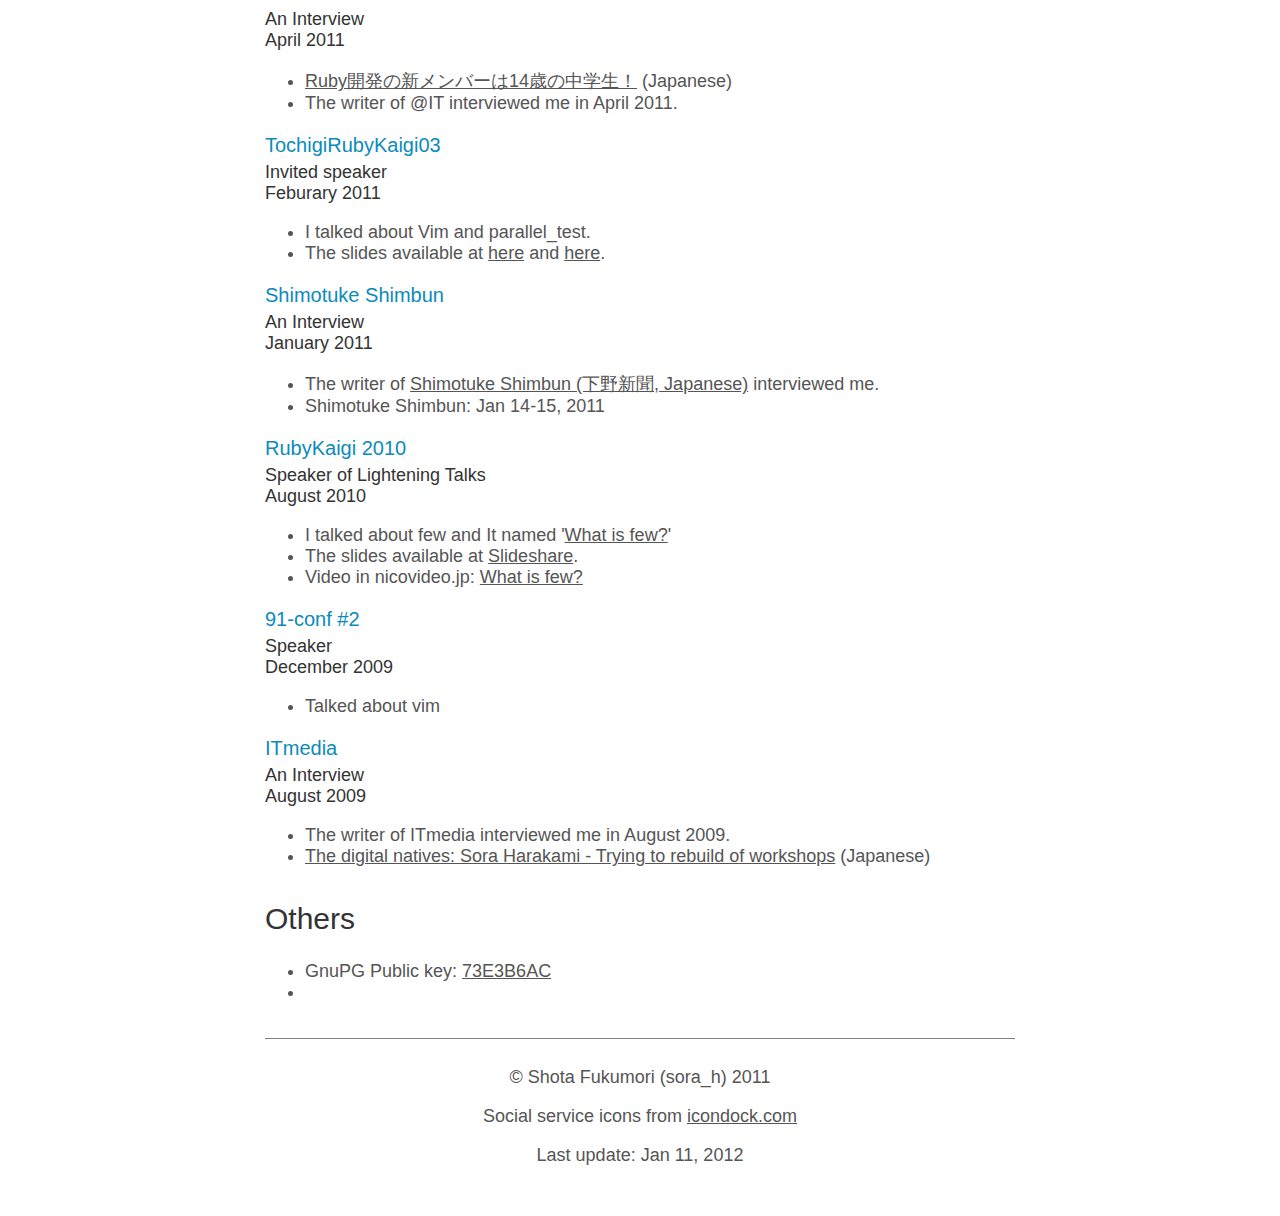
==== commit ceb85d4a: "more" ====
--- a/index.html
+++ b/index.html
@@ -88,10 +88,10 @@
         <ul>
           <li>In November 2010 - Present, I was an contributor.</li>
           <li>
-            <a href="http://redmine.ruby-lang.org/issues/show/3675">Feature #3675</a>, String#prepend(other): Append other string to the first of string. Merged at r29120.
-          </li>
-          <li>
-            <a href="http://redmine.ruby-lang.org/issues/show/4415">Feature #4415</a>, Parallel running for test/unit: adding parallel running support for a one of testing framework bundled with ruby. I merged it at r30939.
+            <a href="http://redmine.ruby-lang.org/issues/show/3675">Feature #3675</a>, String#prepend(other): Add other string to the first of string. Merged at r29120.
+          </li>
+          <li>
+            <a href="http://redmine.ruby-lang.org/issues/show/4415">Feature #4415</a>, Parallel running for test/unit: Parallel running support for a testing framework bundled with ruby. I merged it at r30939.
           </li>
         </ul>
 
@@ -110,7 +110,6 @@
         <div class="as">Contributor</div>
         <span class="time">January 2010 - Present</span>
         <ul>
-          <li>The cool twitter client on terminal</li>
           <li>I started contributing from January 2010.</li>
           <li>I wrote some plugins.</li>
         </ul>
@@ -131,7 +130,6 @@
         <ul>
           <li>Send URL to Linfr via bookmarklet</li>
           <li>Tap/Click receive bookmarkret, redirect to sent url.</li>
-          <li>People doesn't know this service mostly.</li>
         </ul>
 
         <h3 class="cl"><a href="http://codnote.net/2011/01/26/bm-wifi-info/">Bm-wifi Info</a>, Show b-mobile wifi status on iOS Devices</h3>
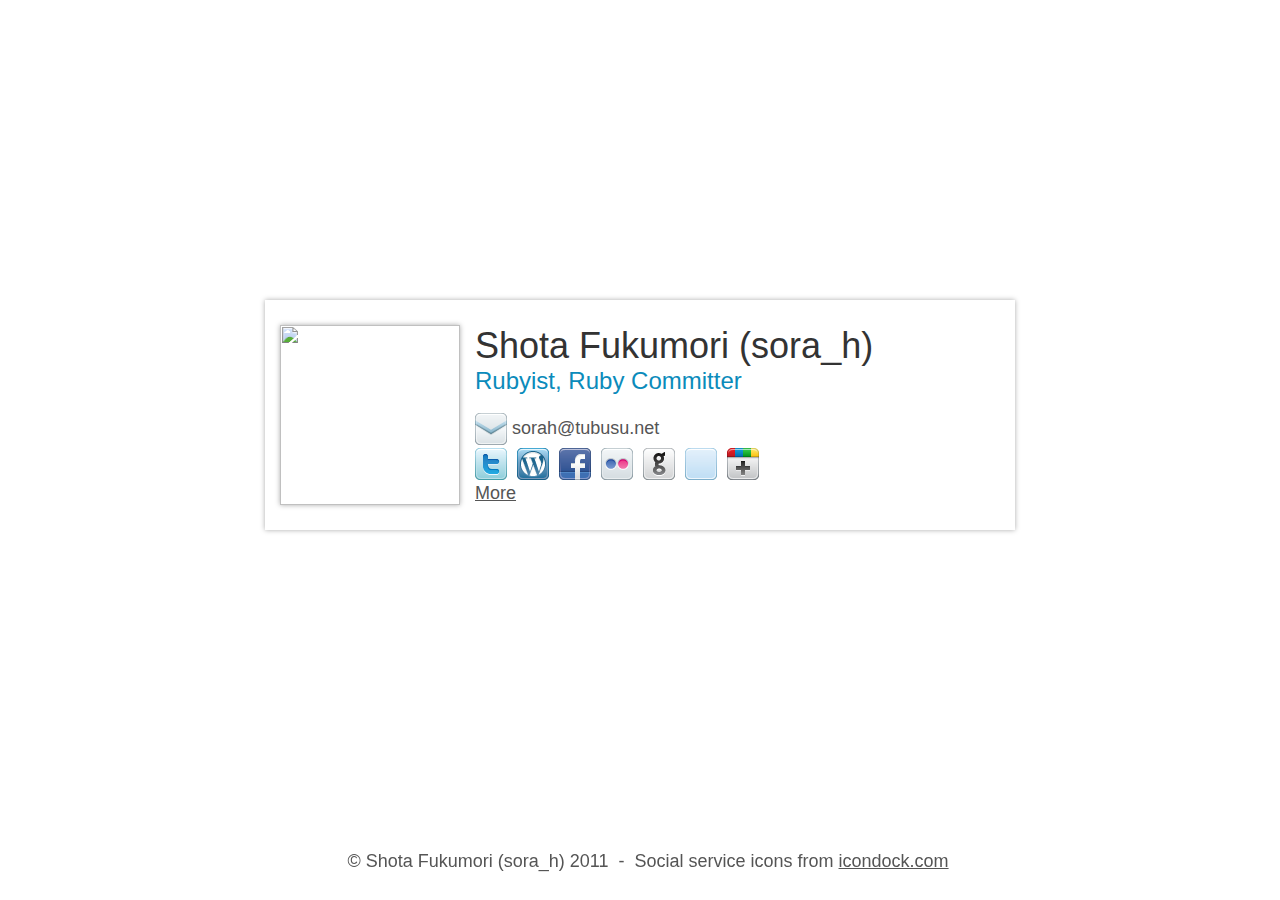
==== commit 454e0687: "index and more" ====
--- a/index.html
+++ b/index.html
@@ -22,7 +22,6 @@
   </head>
   <body>
     <h1>福森匠大, Shota Fukumori, sora_h, sorah, Sora Harakami</h1>
-    <div id="container">
       <script type="text/javascript"><!--
       google_ad_client = "ca-pub-6133999816491172";
       /* sorah.cosmio.net top */
@@ -35,256 +34,43 @@
       src="http://pagead2.googlesyndication.com/pagead/show_ads.js">
       </script>
 
-      <div id="bio">
-        <div class="icon_and_bio">
+    <div id="container" class="index_container">
+      <div id="bio" class="index_bio">
+        <div class="icon_and_bio index_iab">
           <div class="icon">
             <img src="http://www.gravatar.com/avatar/b99311b48290f8ee37311890a8edfb1d.png?s=180" height="180", width="180"><br>
           </div>
 
           <div class="name">Shota Fukumori (sora_h)</div>
-          <div class="cl">Software Engineer, Ruby Committer</div>
-          <div class="also_known_as"><span>Also known as:</span> Sora Harakami, 福森匠大</div>
-
-          <p>The 9th grade student; Also the 3rd grade of Junior High School (in Japan)</p>
-          <p>I'm the youngest ruby committer and a Rubyist. Interested in ruby, computer science.</p>
-          <p>Lives in Utsunomiya, Tochigi in Japan.</p>
-        </div>
-      </div>
-
-      <div id="contacts_pages">
-        <h2>Identifications</h2>
-        <div class="id_left">
-          <ul>
-            <li><img src="img/email.png">sorah@tubusu.net</li>
-            <li><a href="http://twitter.com/sora_h"><img src="img/twitter.png">@sora_h</a></li>
-            <li><a href="http://blog.sorah.jp/"><img src="img/wordpress.png">blog.sorah.jp</a></li>
-            <li><a href="http://www.facebook.com/shota.fukumori"><img src="img/facebook.png">Shota Fukumori</a></li>
-            <li><a href="http://www.flickr.com/photos/10848496@N02/"><img src="img/flickr.png">sora_h</a></li>
-            <li><a href="http://amzn.to/sora_h"><img src="img/amazon.png">amzn.to/sora_h</a></li>
-            <li><a href="http://friendfeed.com/sorah"><img src="img/friendfeed.png">sorah</a></li>
-            <li><a href="http://www.slideshare.net/sorah"><img src="img/slideshare.png">sorah</a></li>
-          </ul>
-        </div>
-        <div class="id_right">
-          <ul>
-            <li><img src="img/google.png">sora134@gmail.com <span style="color: #AAA">(don't mail here)</span></li>
-            <li><a href="http://github.com/sorah"><img src="img/github.png">sorah</a></li>
-            <li><a href="http://ajunk.org"><img src="img/button-light-blue.png">ajunk</a></li>
-            <li><img src="img/skype.png">sora_harakami</li>
-            <li><a href="http://ja.wikipedia.org/wiki/%E5%88%A9%E7%94%A8%E8%80%85:ShotaFukumori"><img src="img/wikipedia.png">ShotaFukumori</a></li>
-            <li><a href="http://kanekure.ssig33.com/sora_h"><img src="img/paypal.png">sora_h</a> (kanekure)</li>
-            <li><a href="http://foursquare.com/sora_h"><img src="img/foursquare.png">sora_h</a></li>
-            <li><a href="http://last.fm/user/sora_h"><img src="img/lastfm.png">sora_h</a></li>
-          </ul>
-        </div>
-        <div style="clear: both; display: none"></div>
-      </div>
-      <div id="products">
-        <h2>My products &amp; Open Source Contributions</h2>
-
-        <h3 class="cl"><a href="http://www.ruby-lang.org">Ruby</a>, The programming language</h3>
-        <div class="as">Committer</div>
-        <span class="time">Feburary 2011 - Present</span>
-        <ul>
-          <li>In November 2010 - Present, I was an contributor.</li>
-          <li>
-            <a href="http://redmine.ruby-lang.org/issues/show/3675">Feature #3675</a>, String#prepend(other): Add other string to the first of string. Merged at r29120.
-          </li>
-          <li>
-            <a href="http://redmine.ruby-lang.org/issues/show/4415">Feature #4415</a>, Parallel running for test/unit: Parallel running support for a testing framework bundled with ruby. I merged it at r30939.
-          </li>
-        </ul>
-
-        <h3 class="cl"><a href="http://sinsai.info/">Sinsai.info</a>, Information site for victims of 3.11</h3>
-        <div class="as">Contributor</div>
-        <span class="time">March 2011 - Present</span>
-        <ul>
-          <li>Sinsai.info provides informations for victims of 3.11 East-Japan disaster.</li>
-          <li>I've contributed as developer</li>
-          <li>
-            I wrote Twitter crawler using Streaming API for moderators, improvements for moderating system, and location based search using GeoLocation API for iOS / Android.
-          </li>
-        </ul>
-
-        <h3 class="cl"><a href="http://github.com/jugyo/termtter">termtter</a>, Twitter Client on Terminal</h3>
-        <div class="as">Contributor</div>
-        <span class="time">January 2010 - Present</span>
-        <ul>
-          <li>I started contributing from January 2010.</li>
-          <li>I wrote some plugins.</li>
-        </ul>
-
-        <h3 class="cl"><a href="http://github.com/sorah/udon_tairiku">Udon Tairiku</a>, Simple Twitter Client on iOS Devices</h3>
-        <div class="as">Core Developer</div>
-        <span class="time">May 2010 - Present (Maintain only)</span>
-        <ul>
-          <li>Simple twitter client on iPhone, iPad, iPod touch.</li>
-          <li><a href="http://itunes.apple.com/jp/app/id374245217?mt=8">Available on App Store (jp)</a>, <a href="http://itunes.apple.com/us/app/id374245217?mt=8">Available on App Store (us)</a></li>
-          <li>It is all made by me.</li>
-          <li>1686 Downloads.</li>
-        </ul>
-
-        <h3 class="cl"><a href="http://linfr.ajunk.org/">Linfr</a>, Share links in devices and your friends/family</h3>
-        <div class="as">Core Developer</div>
-        <span class="time">July 2010 - Present (maintain only)</span>
-        <ul>
-          <li>Send URL to Linfr via bookmarklet</li>
-          <li>Tap/Click receive bookmarkret, redirect to sent url.</li>
-        </ul>
-
-        <h3 class="cl"><a href="http://codnote.net/2011/01/26/bm-wifi-info/">Bm-wifi Info</a>, Show b-mobile wifi status on iOS Devices</h3>
-        <div class="as">Core Developer</div>
-        <span class="time">January 2011 - Present</span>
-        <ul>
-          <li>Show battery status, signal level, carrier, status of b-mobile wifi (MF30) on iOS Devices.</li>
-          <li>App Store available. Detail <a href="http://codnote.net/2011/01/26/bm-wifi-info/">here</a></li>
-          <li>b-mobile is trademark of Japan Communications, Inc. Developer doesn't have any relationships with Japan Communications, Inc.</li>
-        </ul>
-
-        <h3>More small products are in <a href="http://github.com/sorah">my github</a>.</h3>
-      </div>
-
-      <div id="skills">
-        <h2>Skills</h2>
-        <h3>Programming Languages:</h3>
-        <a href="http://www.ruby-lang.org">Ruby</a>, <a href="http://en.wikipedia.org/wiki/JavaScript">JavaScript</a> and <a href="http://coffeescript.org/">CoffeeScript</a>.
-        <h3>Framework / Tools:</h3>
-        <a href="http://rubyonrails.org">Ruby on Rails</a> and <a href="http://www.sinatrarb.com">Sinatra</a>.
-        <h3>Markup Languages</h3>
-        <a href="http://en.wikipedia.org/wiki/HTML">HTML</a> + <a href="http://en.wikipedia.org/wiki/CSS">CSS</a> and some <a href="http://haml-lang.com">Haml</a>.
-        <h3>Systems</h3>
-        <a href="http://www.apple.com/macosx">Mac OS X</a>, <a href="http://www.debian.org/">Debian</a> and <a href="http://www.ubuntu.com/">Ubuntu</a>,
-        little <a href="http://www.gentoo.org">Gentoo</a>.
-        <h3>Environment for Development</h3>
-        <a href="http://www.vim.org">Vim</a>, <a href="http://git-scm.com">git</a>.
-      </div>
-
-      <div id="works">
-        <h2>Communities</h2>
-        <h3 class="cl"><a href="http://pasra.tk">Team Pasra</a>, critical teamwork-less {game,engine}-ers team</h3>
-        <div class="as">Leader, Founder</div>
-        <span class="time">August 2009 - Present</span>
-        <ul>
-          <li>Playing games, working with Ruby, etc.</li>
-        </ul>
-        <h3 class="cl"><a href="http://onlinesg.org">Online.sg</a>, workshop held on internet</h3>
-        <div class="as">Instructor, Founder</div>
-        <span class="time">April 2009 - Present</span>
-        <ul>
-          <li>Sometimes I instruct for some theme in Online.sg.</li>
-        </ul>
-      </div>
-
-      <div id="education">
-        <h2>Educations</h2>
-        <h3 class="cl">Utsunomiya-shi Yohoku Junior High School</h3>
-        <span class="time">April 2009 - Present</span>
-        <ul>
-          <li>宇都宮市立陽北中学校 3 年</li>
-        </ul>
-      </div>
-
-      <div id="talks">
-        <h2>Appears &amp; Talks</h2>
-
-        <h3 class="cl">RubyConf 2011</h3>
-        <div class="as">Speaker</div>
-        <span class="time">September 2011</span>
-        <ul>
-          <li><a href="http://rubyconf.org/presentations/54">Parallel Testing World</a> (Video coming soon)</li>
-          <li>Talked about parallel testing and my patch for <code>test/unit</code> of ruby.</li>
-        </ul>
-
-        <h3 class="cl">Asahi Student Shimbun</h3>
-        <div class="as">An Interview</div>
-        <span class="time">September 2011</span>
-        <ul>
-          <li>The writer of <a href="http://www.asagaku.com/">Asahi Student Shimbun (朝日中学生新聞)</a> interviewed me.</li>
-          <li><a href="http://privs.net/f/asagaku.png">Scanned image of the article (Japanese)</a> (2011/09/04発行 朝日中学生新聞より)</li>
-        </ul>
-
-        <h3 class="cl">Atmarkit</h3>
-        <div class="as">An Interview</div>
-        <span class="time">April 2011</span>
-        <ul>
-          <li><a href="http://www.atmarkit.co.jp/news/201104/14/sora.html">Ruby開発の新メンバーは14歳の中学生！</a> (Japanese)</li>
-          <li>The writer of @IT interviewed me in April 2011.</li>
-        </ul>
-
-        <h3 class="cl">TochigiRubyKaigi03</h3>
-        <div class="as">Invited speaker</div>
-        <span class="time">Feburary 2011</span>
-        <ul>
-          <li>I talked about Vim and parallel_test.</li>
-          <li>The slides available at <a href=" http://www.slideshare.net/sorah/vim-7111377">here</a> and <a href="http://www.slideshare.net/sorah/ruby-testall-parallel-running">here</a>.</li>
-        </ul>
-
-        <h3 class="cl">Shimotuke Shimbun</h3>
-        <div class="as">An Interview</div>
-        <span class="time">January 2011</span>
-        <ul>
-          <li>The writer of <a href="http://www.shimotsuke.co.jp">Shimotuke Shimbun (下野新聞, Japanese)</a> interviewed me.</li>
-          <li>Shimotuke Shimbun: Jan 14-15, 2011</li>
-        </ul>
-
-        <h3 class="cl">RubyKaigi 2010</h3>
-        <div class="as">Speaker of Lightening Talks</div>
-        <span class="time">August 2010</span>
-        <ul>
-          <li>I talked about few and It named '<a href="http://rubykaigi.org/2010/en/events/41">What is few?</a>'</li>
-          <li>The slides available at <a href="http://www.slideshare.net/sorah/what-is-few">Slideshare</a>.</li>
-          <li>Video in nicovideo.jp: <a href="http://www.nicovideo.jp/watch/sm11927705">What is few?</a></li>
-        </ul>
-
-        <h3 class="cl">91-conf #2</h3>
-        <div class="as">Speaker</div>
-        <span class="time">December 2009</span>
-        <ul>
-          <li>Talked about vim</li>
-        </ul>
-
-        <h3 class="cl">ITmedia</h3>
-        <div class="as">An Interview</div>
-        <span class="time">August 2009</span>
-        <ul>
-          <li>The writer of ITmedia interviewed me in August 2009.</li>
-          <li><a href="http://www.itmedia.co.jp/enterprise/articles/0908/01/news002.html">The digital natives: Sora Harakami - Trying to rebuild of workshops</a> (Japanese)</li>
-        </ul>
-      </div>
-
-
-      <div id="other">
-        <h2>Others</h2>
-        <ul>
-          <li>GnuPG Public key: <a href="http://pgp.mit.edu:11371/pks/lookup?op=vindex&search=0x81CCCD5673E3B6AC">73E3B6AC</a></li>
-          <li>
+          <div class="cl">Rubyist, Ruby Committer</div>
+          <div class="ids">
+            <ul>
+              <li><img src="img/email.png">sorah@tubusu.net</li>
+              <li>
+                <a href="http://twitter.com/sora_h"><img src="img/twitter.png"></a>
+                <a href="http://blog.sorah.jp/"><img src="img/wordpress.png"></a>
+                <a href="http://www.facebook.com/shota.fukumori"><img src="img/facebook.png"></a>
+                <a href="http://www.flickr.com/photos/10848496@N02/"><img src="img/flickr.png"></a>
+                <a href="http://github.com/sorah"><img src="img/github.png"></a>
+                <a href="http://ajunk.org"><img src="img/button-light-blue.png"></a>
+                <a href="https://plus.google.com/u/0/110739055786952226237/posts"><img src="img/google-plus.png"></a>
+              </li>
+              <li><a href="more.html">More</a></li>
+            </ul>
+          </div>
 <!-- Place this tag in your head or just before your close body tag -->
 <script type="text/javascript" src="https://apis.google.com/js/plusone.js"></script>
 
 <!-- Place this tag where you want the +1 button to render -->
 <g:plusone></g:plusone>
-          </li>
-        </ul>
+
+        </div>
+      </div>
+   </div>
+      <div id="index_foot">
+        <p>&copy; Shota Fukumori (sora_h) 2011&nbsp;&nbsp;-&nbsp;&nbsp;Social service icons from <a href="http://icondock.com/free/vector-social-media-icons">icondock.com</a></p>
       </div>
 
-      <div id="footer">
-        <p>&copy; Shota Fukumori (sora_h) 2011</p>
-        <p>Social service icons from <a href="http://icondock.com/free/vector-social-media-icons">icondock.com</a></p>
-        <p>Last update: Jan 11, 2012</p>
-      </div>
-      <div id="ads">
-        <script type="text/javascript"><!--
-        google_ad_client = "ca-pub-6133999816491172";
-        /* sorah.cosmio.net bottom */
-        google_ad_slot = "0781286514";
-        google_ad_width = 728;
-        google_ad_height = 90;
-        //-->
-        </script>
-        <script type="text/javascript"
-        src="http://pagead2.googlesyndication.com/pagead/show_ads.js">
-        </script>
-      </div>
-    </div>
+ 
   </body>
 </html>
--- a/index.css
+++ b/index.css
@@ -18,6 +18,14 @@
   margin-right: auto;
   text-align: left;
 }
+
+.index_container {
+  position: absolute;
+  top: 50%; left: 50%;
+  margin-left: -375px !important;
+  margin-top: -150px;
+}
+.index_bio { margin: 0 !important; }
 
 h2,h3,h4,h5,h6 {
   font-weight: normal;
@@ -107,17 +115,17 @@
   color: #333;
 }
 
-#contacts_pages ul {
+#contacts_pages ul, .ids ul {
   list-style: none;
   padding-left: 0px;
 }
 
-#contacts_pages img {
+#contacts_pages img, .ids img {
   vertical-align: middle;
   margin-right: 5px;
 }
 
-#contacts_pages li {
+#contacts_pages li, .ids li {
   margin-bottom: 3px;
 }
 
@@ -129,3 +137,22 @@
 #contacts_pages h2 {
   margin-bottom: 0;
 }
+
+.index_iab {
+  margin-top: 10px;
+}
+
+#index_foot {
+  position: fixed;
+  bottom: 10px;
+  width: 100%;
+  text-align: center;
+}
+
+.index_bio {
+  -webkit-box-shadow: 0px 0 5px #aaa;
+  -moz-box-shadow: 0px 0 5px #aaa;
+  box-shadow: 0px 0 5px #aaa;
+  height: 200px;
+  padding: 15px;
+}
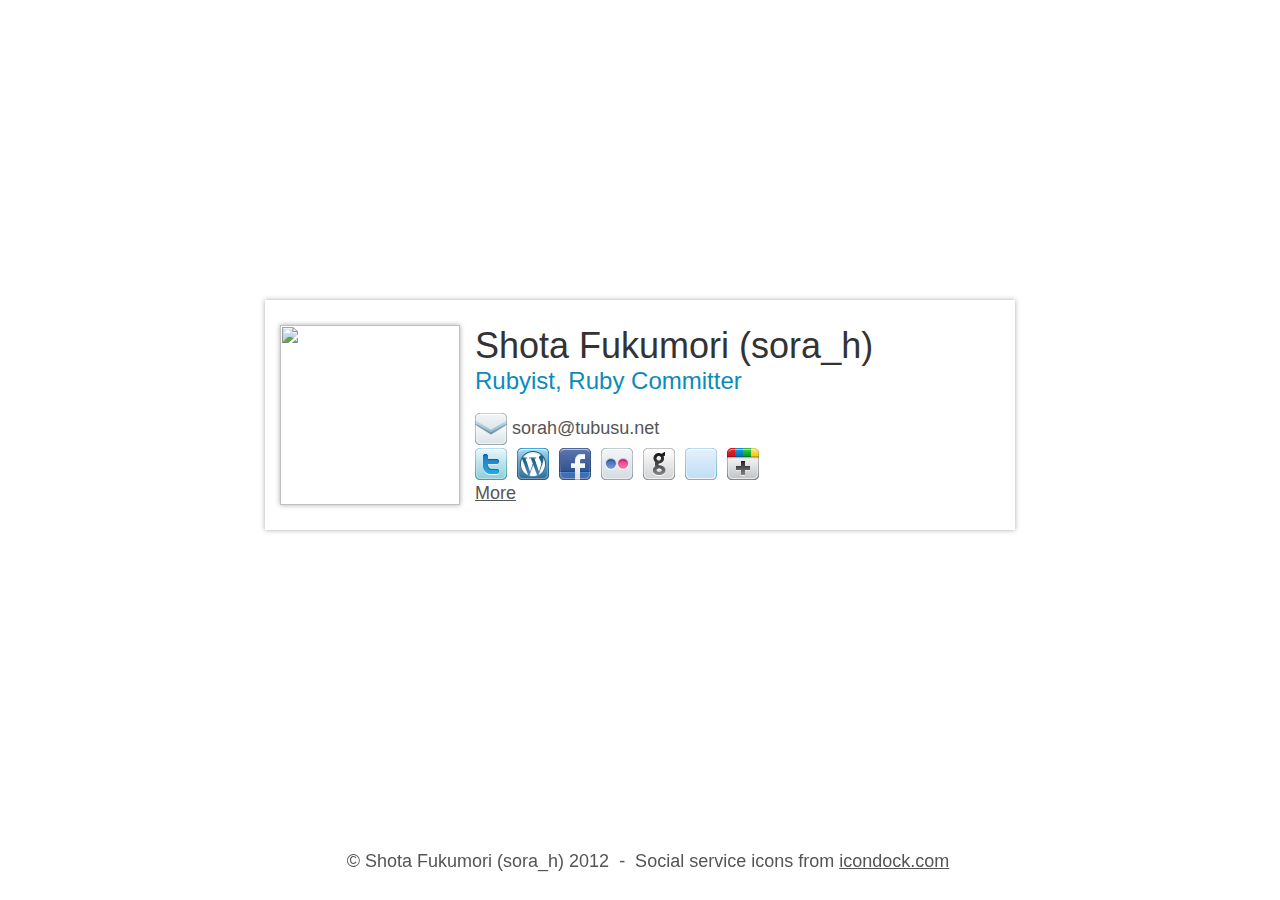
==== commit d91cbb9e: "some" ====
--- a/index.html
+++ b/index.html
@@ -3,7 +3,7 @@
   <head>
     <meta http-equiv="content-type" content="text/html; charset=utf-8">
     <meta name="keywords" content="Shota Fukumori, sora_h, sorah, Sora Harakami, 福森匠大, 宇都宮市立陽北中学校">
-    <meta name="description" content="Profile of Shota Fukumori (福森匠大) a.k.a sorah, sora_h; ぞくにいうプロフてきなもの? にょーん">
+    <meta name="description" content="Profile of Shota Fukumori (福森匠大) a.k.a sorah, sora_h">
     <link rel="stylesheet" href="index.css" type="text/css">
     <script type="text/javascript">
 
@@ -68,7 +68,7 @@
       </div>
    </div>
       <div id="index_foot">
-        <p>&copy; Shota Fukumori (sora_h) 2011&nbsp;&nbsp;-&nbsp;&nbsp;Social service icons from <a href="http://icondock.com/free/vector-social-media-icons">icondock.com</a></p>
+        <p>&copy; Shota Fukumori (sora_h) 2012&nbsp;&nbsp;-&nbsp;&nbsp;Social service icons from <a href="http://icondock.com/free/vector-social-media-icons">icondock.com</a></p>
       </div>
 
  
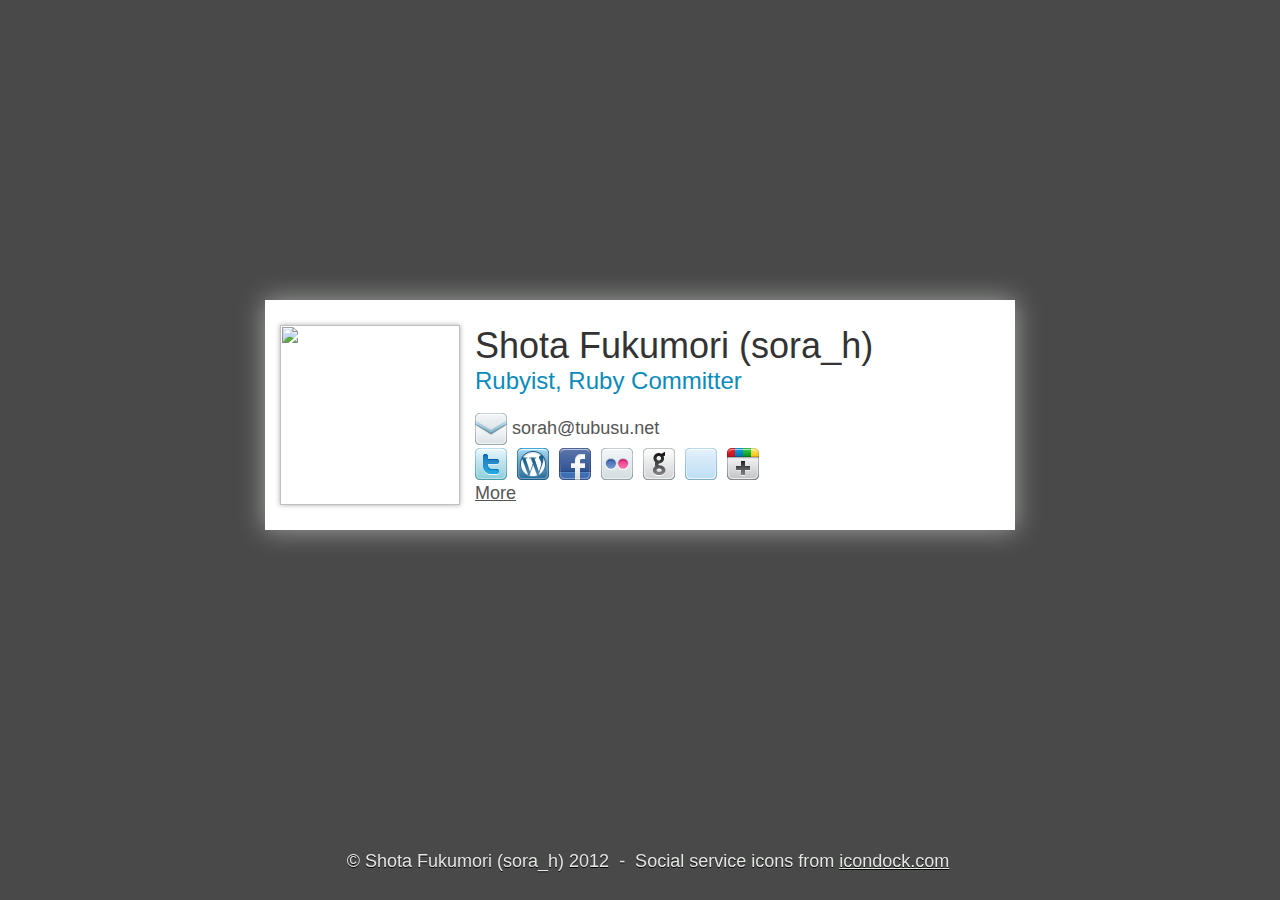
==== commit 3b239d18: "white on black" ====
--- a/index.html
+++ b/index.html
@@ -5,6 +5,7 @@
     <meta name="keywords" content="Shota Fukumori, sora_h, sorah, Sora Harakami, 福森匠大, 宇都宮市立陽北中学校">
     <meta name="description" content="Profile of Shota Fukumori (福森匠大) a.k.a sorah, sora_h">
     <link rel="stylesheet" href="index.css" type="text/css">
+<script type="text/javascript" src="https://apis.google.com/js/plusone.js"></script>
     <script type="text/javascript">
 
       var _gaq = _gaq || [];
@@ -22,18 +23,6 @@
   </head>
   <body>
     <h1>福森匠大, Shota Fukumori, sora_h, sorah, Sora Harakami</h1>
-      <script type="text/javascript"><!--
-      google_ad_client = "ca-pub-6133999816491172";
-      /* sorah.cosmio.net top */
-      google_ad_slot = "1591452693";
-      google_ad_width = 728;
-      google_ad_height = 15;
-      //-->
-      </script>
-      <script type="text/javascript"
-      src="http://pagead2.googlesyndication.com/pagead/show_ads.js">
-      </script>
-
     <div id="container" class="index_container">
       <div id="bio" class="index_bio">
         <div class="icon_and_bio index_iab">
@@ -50,25 +39,21 @@
                 <a href="http://twitter.com/sora_h"><img src="img/twitter.png"></a>
                 <a href="http://blog.sorah.jp/"><img src="img/wordpress.png"></a>
                 <a href="http://www.facebook.com/shota.fukumori"><img src="img/facebook.png"></a>
-                <a href="http://www.flickr.com/photos/10848496@N02/"><img src="img/flickr.png"></a>
+                <a href="http://www.flickr.com/photos/sora_h/"><img src="img/flickr.png"></a>
                 <a href="http://github.com/sorah"><img src="img/github.png"></a>
                 <a href="http://ajunk.org"><img src="img/button-light-blue.png"></a>
                 <a href="https://plus.google.com/u/0/110739055786952226237/posts"><img src="img/google-plus.png"></a>
               </li>
               <li><a href="more.html">More</a></li>
             </ul>
-          </div>
-<!-- Place this tag in your head or just before your close body tag -->
-<script type="text/javascript" src="https://apis.google.com/js/plusone.js"></script>
-
-<!-- Place this tag where you want the +1 button to render -->
-<g:plusone></g:plusone>
-
-        </div>
+          </div>        </div>
       </div>
    </div>
       <div id="index_foot">
+        <g:plusone></g:plusone>
         <p>&copy; Shota Fukumori (sora_h) 2012&nbsp;&nbsp;-&nbsp;&nbsp;Social service icons from <a href="http://icondock.com/free/vector-social-media-icons">icondock.com</a></p>
+
+
       </div>
 
  
--- a/index.css
+++ b/index.css
@@ -9,6 +9,7 @@
 }
 
 body {
+  background-color: #484948;
   text-align: center;
 }
 
@@ -147,12 +148,17 @@
   bottom: 10px;
   width: 100%;
   text-align: center;
+  text-shadow: 0 1px #040604;
+}
+#index_foot * {
+  color: #E4E6E4;
 }
 
 .index_bio {
-  -webkit-box-shadow: 0px 0 5px #aaa;
-  -moz-box-shadow: 0px 0 5px #aaa;
-  box-shadow: 0px 0 5px #aaa;
+  -webkit-box-shadow: 0px 0 25px #A4A6A4;
+  -moz-box-shadow: 0px 0 25px #A4A6A4;
+  box-shadow: 0px 0 25px #A4A6A4;
+  background-color: white;
   height: 200px;
   padding: 15px;
 }
